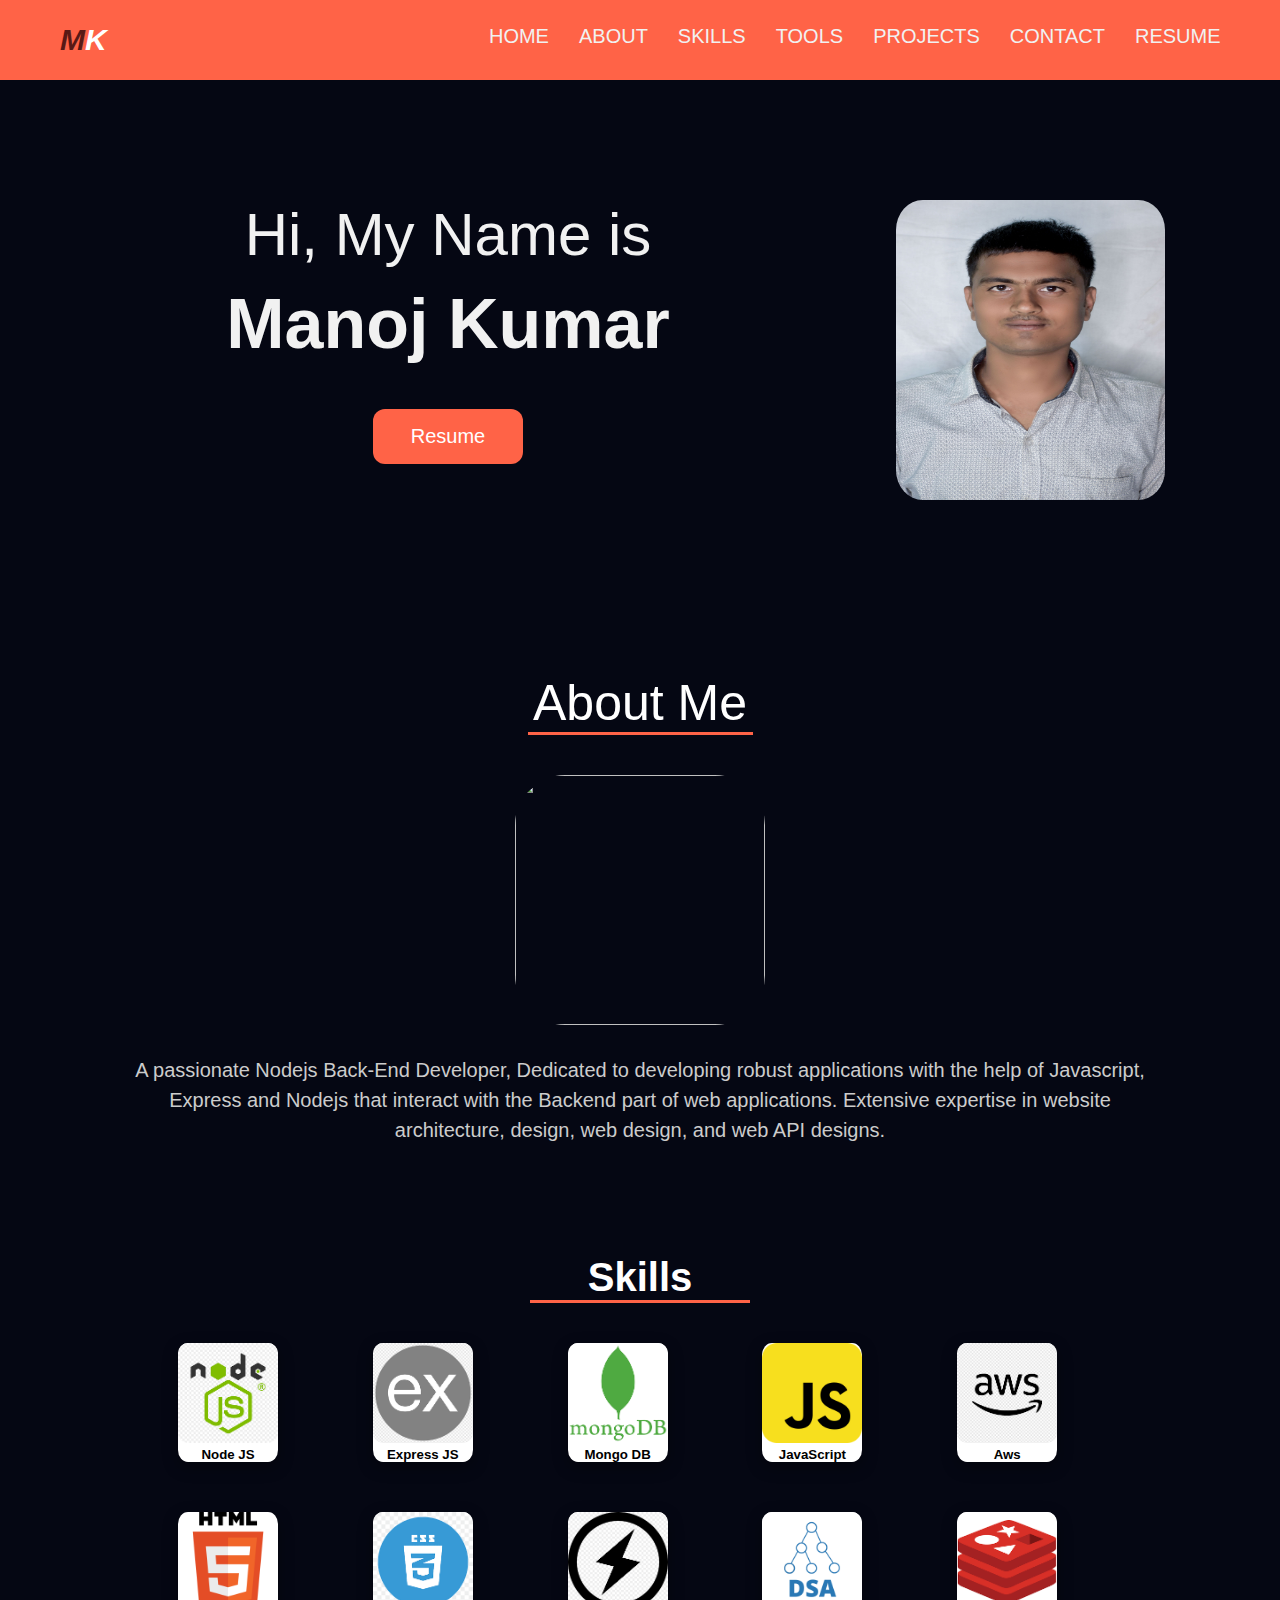
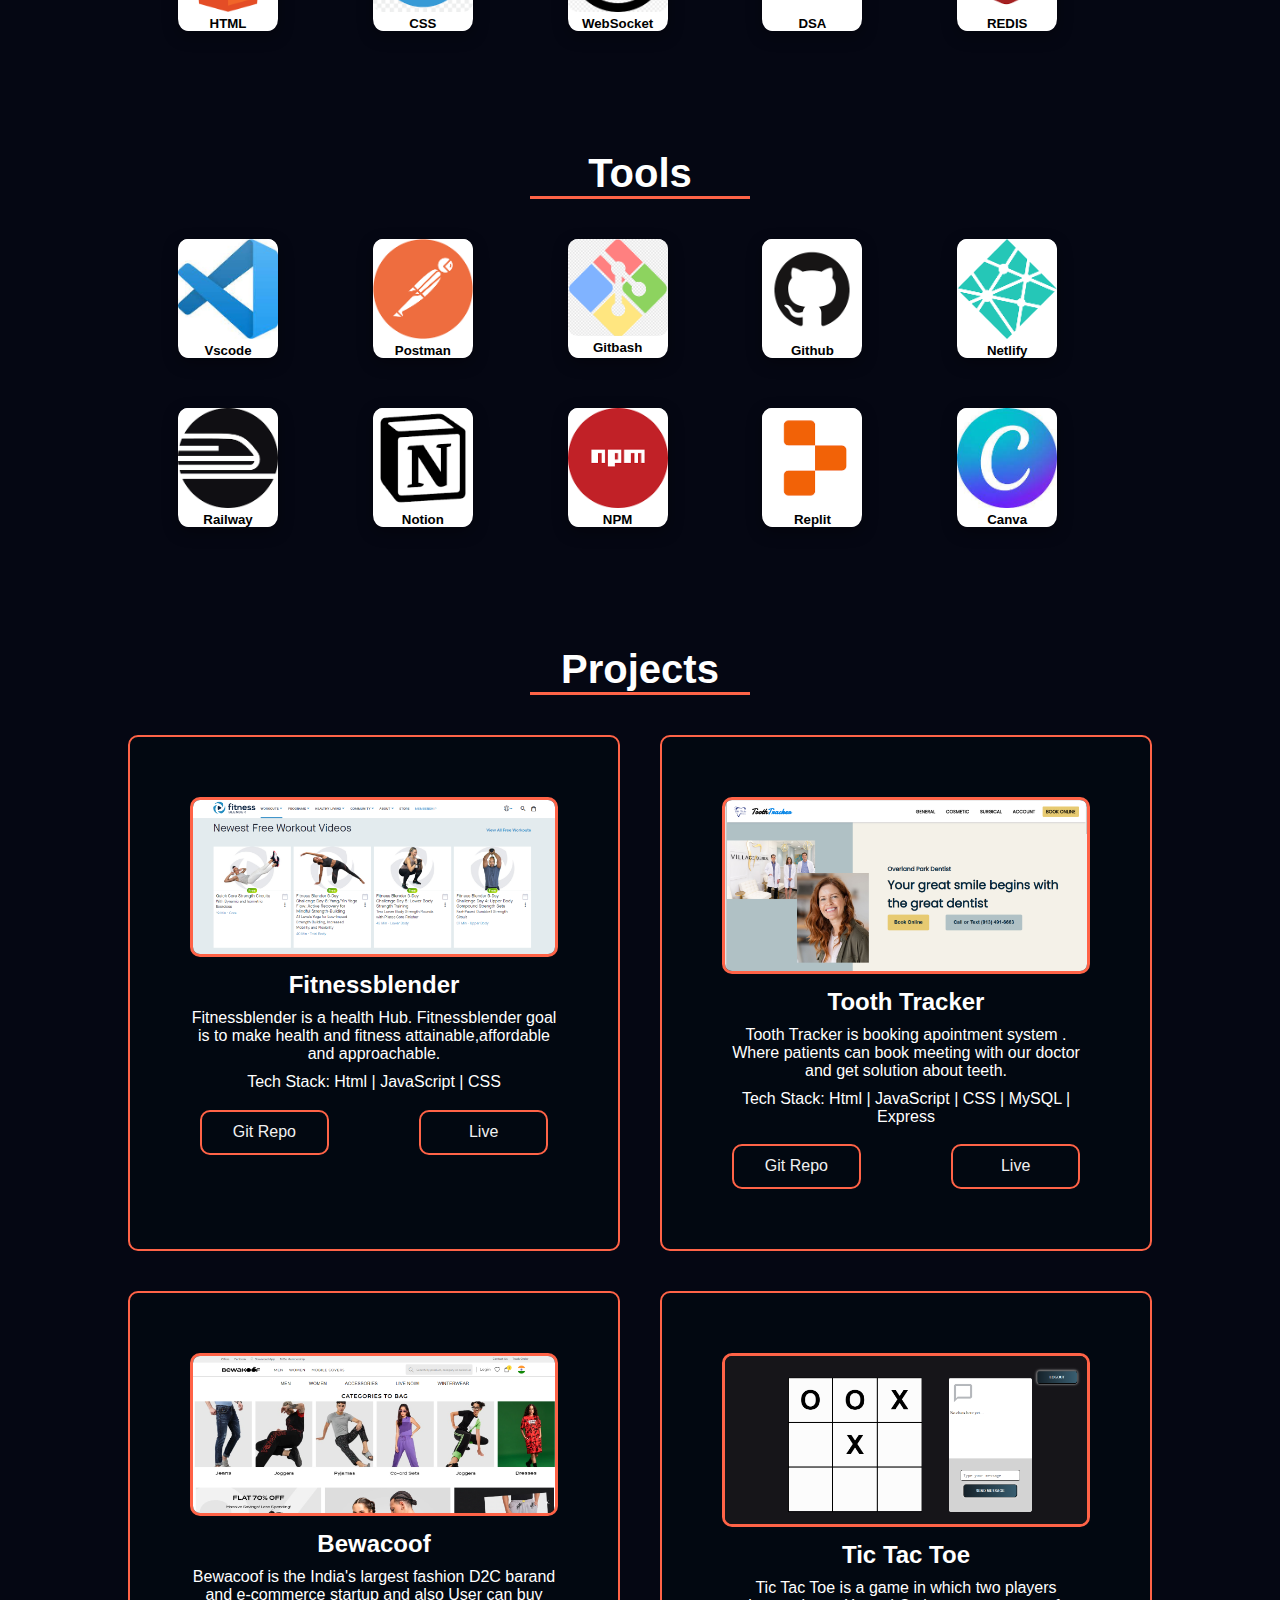
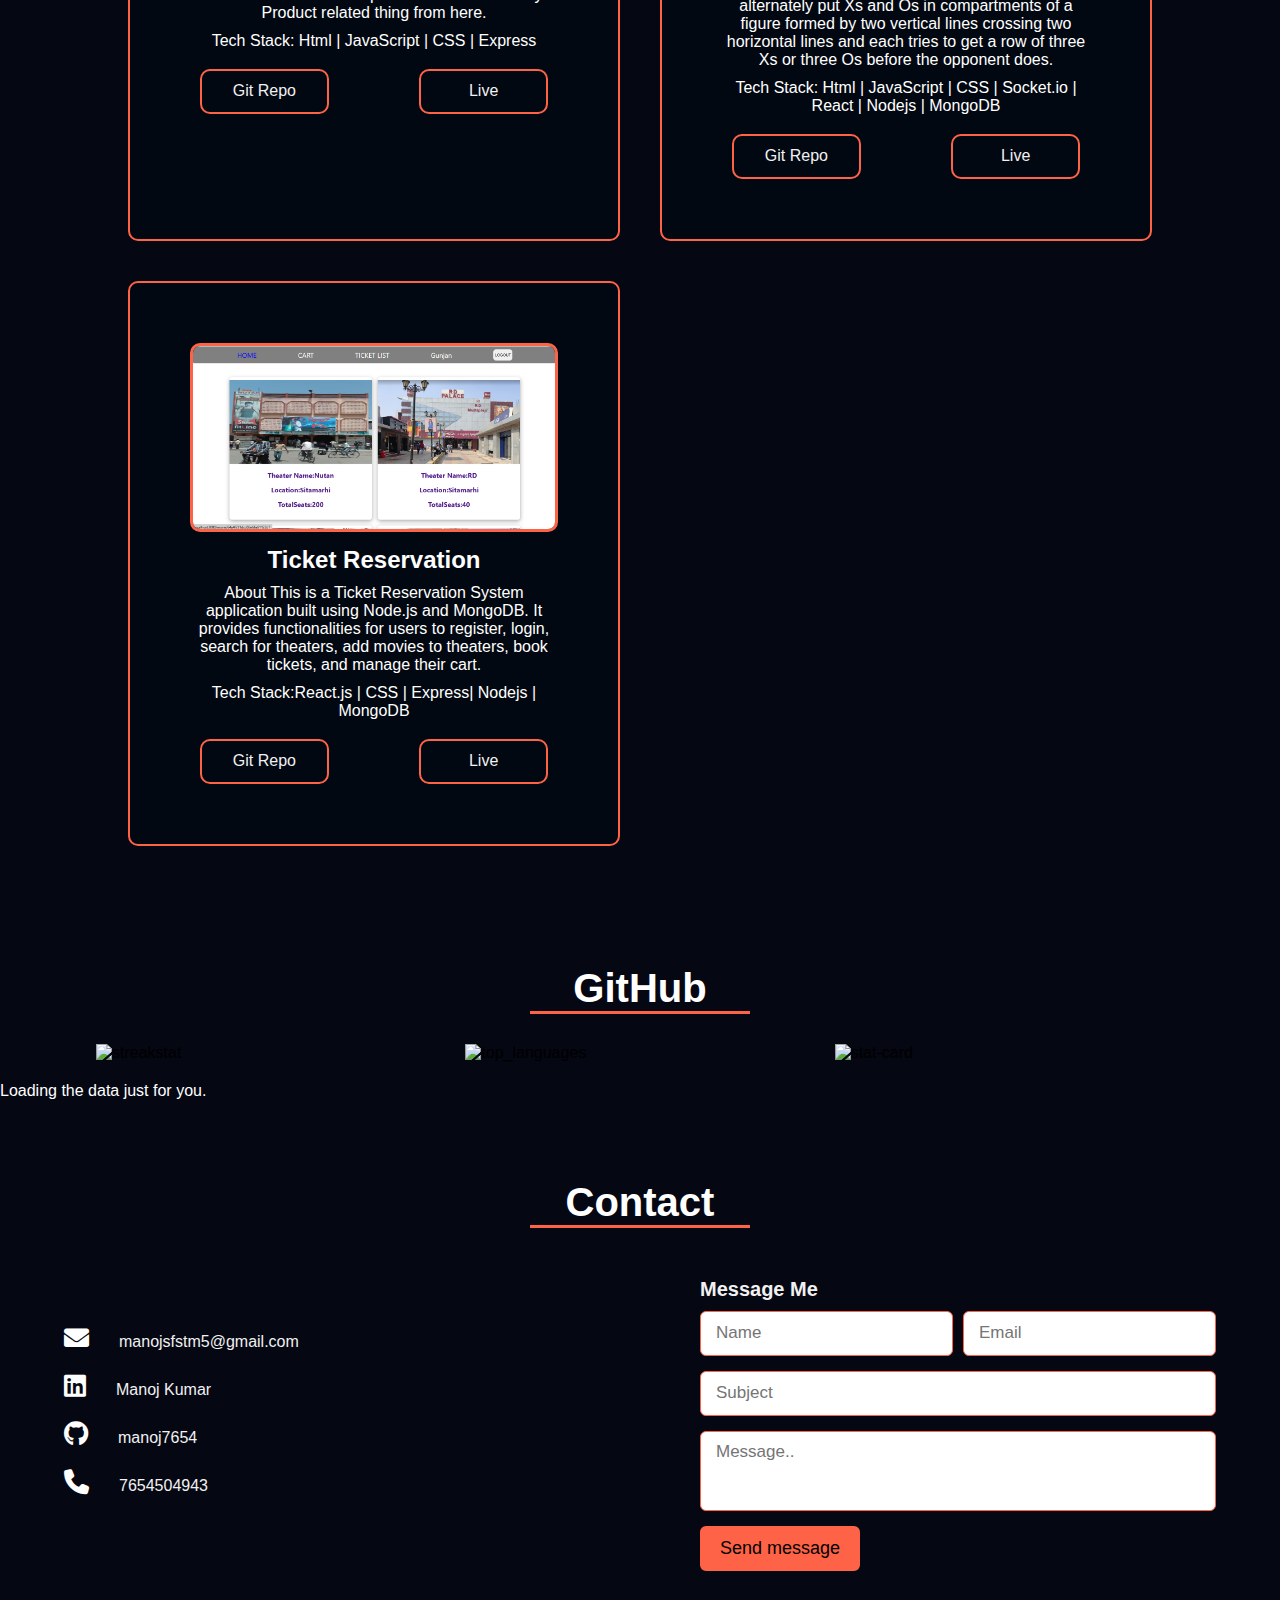
==== index.html @ 37857b11 "Ticket Reservation project added" ====
<!DOCTYPE html>
<html lang="en">

<head>
    <meta charset="UTF-8" />
    <meta http-equiv="X-UA-Compatible" content="IE=edge" />
    <meta name="viewport" content="width=device-width, initial-scale=1.0" />
    <title>Manoj Kumar:Portfolio</title>
<link rel="icon" href="https://cdn-icons-png.flaticon.com/512/686/686104.png">
    <link rel="stylesheet" href="https://cdnjs.cloudflare.com/ajax/libs/font-awesome/6.3.0/css/all.min.css">
    <!-- font-awesome -->
    <link rel="stylesheet" href="https://cdnjs.cloudflare.com/ajax/libs/font-awesome/5.15.3/css/all.min.css" />
    <!-- auto-type -->
    <script src="https://cdnjs.cloudflare.com/ajax/libs/typed.js/2.0.12/typed.min.js"></script>
    <!-- main css -->
    <link rel="stylesheet" href="./style.css" />
        <!-- reveal script -->
    <script src="https://unpkg.com/scrollreveal"></script>
</head>
<style>

</style>

<body>
    <!-- <button onclick="topFunction()" id="myBtn" title="Go to top"><i class="fas fa-arrow-up"></i></button> -->
    <!-- navbar-start -->
    <nav id="nav-menu">
            <!-- <div class="logo">MK</div> -->
            <div class="logo">
                <a href="#"><span id="m">M</span><span id="k">K</span></a>
            </div>
            <div class="hamburger">
                <div class="line"></div>
                <div class="line"></div>
                <div class="line"></div>
            </div>
            <div class="nav-list">
                <ul>
                    <li><a class="nav-link home" href="#home">HOME</a></li>
                    <li><a class="nav-link about" href="#about">ABOUT</a></li>
                    <li><a class="nav-link skills" href="#skills">SKILLS</a></li>
                    <li><a class="nav-link toolls" href="#toolls">TOOLS</a></li>

                    <li><a class="nav-link projects" href="#projects">PROJECTS</a></li>
                    <li><a class="nav-link contact" href="#contact">CONTACT</a></li>
                    <li id="resume-button-1">
                        <a  class="nav-link resume" id="resume-link-1" href="Manoj-Kumar-Resume.pdf"
                       target="_blank"  download="">RESUME 
                       </a
                       ></li>          
                </ul>
            </div>
           

    </nav>
    <!-------------------- HOME ---------------------->
    <section id="home">
      <div id="main">
        <div id="main-cont">
            <p>Hi, My Name is </p>
            <h1  id="user-detail-name">Manoj Kumar</h1>
            <div class="container">
            <p><span class="typing"></span></p>
            </div>
            <button id="resume-button-2"><a id="resume-link-2" href="Manoj-Kumar-Resume.pdf" target="_blank"
                download="">Resume</a></button>
        </div>
                   <div class="pro">
                    <img src="./images/profile.jpg" alt="">  
                   </div>
      </div>    
      
    </section>

    <!-------------------- ABOUT ---------------------->
    <section id="about" class="about section">
        <div class="hero">
            <article>
              <h1>About Me</h1>
              <img class="home-img" width=100% src="https://img.etimg.com/thumb/msid-84146083,width-1015,height-761,imgsize-638053,resizemode-8/prime/technology-and-startups/booting-up-developer-economy-how-tech-startups-are-helping-coders-build-and-test-software-faster.jpg" alt="">
              <content id="user-detail-intro">
                A passionate Nodejs Back-End Developer, Dedicated  to developing robust
                    applications with the help of Javascript, Express and Nodejs that interact  with the Backend part of
                    web applications. Extensive expertise in website architecture, design, web design, and web API
                    designs. 
              </content>
        </article>
       </div>
    </section>
    <!-------------------- SKILLS ---------------------->
    <section id="skills">
        <h1>Skills</h1>
        <span></span>
     <div class="skill-box">
        <div class="skills-card">
            <img class="skills-card-img" src="./images/nodejs.png" alt="nodejs.png" />
            <h5 class="skills-card-name">Node JS</h5>
        </div>
        <div class="skills-card">
            <img class="skills-card-img" src="./images/ee.png" alt="express.png" />
            <h5 class="skills-card-name">Express JS</h5>
        </div>
        <div class="skills-card">
            <img class="skills-card-img" src="./images/mongodb.png" alt="mongodb.png" />
            <h5 class="skills-card-name">Mongo DB</h5>
        </div>
        <div class="skills-card">
            <img class="skills-card-img" src="./images/javascript.png" alt="mongodb.png" />
            <h5 class="skills-card-name">JavaScript</h5>
        </div>
        
        <div class="skills-card">
            <img class="skills-card-img" src="./images/aws.png" alt="mongodb.png" />
            <h5 class="skills-card-name">Aws</h5>
        </div>
        
        <div class="skills-card">
            <img class="skills-card-img" src="./images/html2.png" alt="mongodb.png" />
            <h5 class="skills-card-name">HTML</h5>
        </div>
        <div class="skills-card">
            <img class="skills-card-img" src="./images/css2.png" alt="mongodb.png" />
            <h5 class="skills-card-name">CSS</h5>
        </div>
        <div class="skills-card">
            <img class="skills-card-img" src="./images/socket io2.png" alt="mongodb.png" />
            <h5 class="skills-card-name">WebSocket</h5>
        </div>
        <div class="skills-card">
            <img class="skills-card-img" src="./images2/dsa.png" alt="mongodb.png" />
            <h5 class="skills-card-name">DSA</h5>
        </div>
        <div class="skills-card">
            <img class="skills-card-img" src="./images/redis.png" alt="mongodb.png" />
            <h5 class="skills-card-name">REDIS</h5>
        </div>
    </div>
    </section>

    <!-- ----------------------TOOLS-------------------------- -->
    <section id="toolls">
        <h1>Tools</h1>
        <span></span>
     <div class="toolls-box">
        <div class="toolls-card">
            <img class="toolls-card-img" src="./images/vscode.jpg" alt="nodejs.png" />
            <h5 class="toolls-card-name">Vscode</h5>
        </div>
        <div class="toolls-card">
            <img class="toolls-card-img" src="./images/postman.png" alt="express.png" />
            <h5 class="toolls-card-name">Postman</h5>
        </div>
        <div class="toolls-card">
            <img class="toolls-card-img" src="./images/gibash.png" alt="mongodb.png" />
            <h5 class="toolls-card-name">Gitbash</h5>
        </div>
        <div class="toolls-card">
            <img class="toolls-card-img" src="./images/github.png" alt="mongodb.png" />
            <h5 class="toolls-card-name">Github</h5>
        </div>
        
        <div class="toolls-card">
            <img class="toolls-card-img" src="./images/netlify.png" alt="mongodb.png" />
            <h5 class="toolls-card-name">Netlify</h5>
        </div>
        
        <div class="toolls-card">
            <img class="toolls-card-img" src="./images/railway.png" alt="mongodb.png" />
            <h5 class="toolls-card-name">Railway</h5>
        </div>
        <div class="toolls-card">
            <img class="toolls-card-img" src="./images/notion.png" alt="mongodb.png" />
            <h5 class="toolls-card-name">Notion</h5>
        </div>
        <div class="toolls-card">
            <img class="toolls-card-img" src="./images/npm.png" alt="mongodb.png" />
            <h5 class="toolls-card-name">NPM</h5>
        </div>
        <div class="toolls-card">
            <img class="toolls-card-img" src="./images/replit.png" alt="mongodb.png" />
            <h5 class="toolls-card-name">Replit</h5>
        </div>
        <div class="toolls-card">
            <img class="toolls-card-img" src="./images/canva.jpg" alt="mongodb.png" />
            <h5 class="toolls-card-name">Canva</h5>
        </div>
    </div>
    </section>
    <!-------------------- PROJECTS ---------------------->
    <section id="projects">
        <h1>Projects</h1>
        <span></span>
     <div class="project">
        <!-- 1 -->
        <div class="project-card">
             <div class="small_div"><img src="./images/p1.png" alt=""></div>
            <h2 class="project-title">Fitnessblender</h2>
            <p class="project-description">Fitnessblender is a health Hub. Fitnessblender goal is to make health and
                fitness attainable,affordable and approachable.</p>
            <p class="project-tech-stack">Tech Stack: Html | JavaScript | CSS</p>
         <div class="repo-links">
            <div class="project-github-link"><a href="https://github.com/manoj7654/calculating-use-926" target="_blank">Git Repo</a></div>
            <div class="project-deployed-link"><a href="https://bucolic-trifle-671509.netlify.app/" target="_blank">Live</a></div>
        </div> 
       </div>         
        <!-- 2 -->
        <div class="project-card">
             <div class="small_div"><img src="./images/Tooth Tracker.png" alt=""></div>
            <h2 class="project-title">Tooth Tracker</h2>
            <p class="project-description">Tooth Tracker is booking apointment system . Where patients can book meeting with our doctor and get solution about teeth. </p>
            <p class="project-tech-stack">Tech Stack: Html | JavaScript | CSS |  MySQL | Express</p>
         <div class="repo-links">
            <div class="project-github-link"><a  href="https://github.com/Yunuslala/uninterested-weather-2204" target="_blank">Git Repo</a></div>
            <div class="project-deployed-link"><a  href="https://uninterested-weather-2204-frontend.vercel.app/" target="_blank">Live</a></div>
         </div>
       </div>
        <!-- 3 -->
        <div class="project-card">
             <div class="small_div"><img src="./images/p3.png" alt=""></div>
            <h2 class="project-title">Bewacoof</h2>
            <p class="project-description">Bewacoof is the India's largest fashion D2C barand and e-commerce startup
                and also User can buy Product related  thing from here.</p>
            <p class="project-tech-stack">Tech Stack: Html | JavaScript | CSS | Express</p>
            <div class="repo-links">
                <div class="project-github-link"><a  href="https://github.com/manoj7654/fascinated-governor-8349" target="_blank">Git Repo</a></div>
                <div class="project-deployed-link"><a  href="https://resonant-kitsune-a491f0.netlify.app//" target="_blank">Live</a></div>
            </div>
        </div>
           
        <!-- 4 -->
        <div class="project-card">
             <div class="small_div"><img src="./images/tictoe.png" alt=""></div>
            <h2 class="project-title">Tic Tac Toe</h2>
            <p class="project-description">Tic Tac Toe is a game in which two players alternately put Xs and Os in compartments of a figure formed by two vertical lines crossing two horizontal lines and each tries to get a row of three Xs or three Os before the opponent does. </p>
            <p class="project-tech-stack">Tech Stack: Html | JavaScript | CSS | Socket.io | React | Nodejs | MongoDB</p>
          <div class="repo-links">
              <div class="project-github-link"><a href="https://github.com/manoj7654/Tic-Tac-Toe---clone" target="_blank">Git Repo</a></div>
              <div class="project-deployed-link"><a href="https://genuine-granita-f5d735.netlify.app/" target="_blank">Live</a></div>
           </div>
        </div>
        <div class="project-card">
            <div class="small_div"><img src="./images/Screenshot (544).png" alt=""></div>
           <h2 class="project-title">Ticket Reservation</h2>
           <p class="project-description">About
            This is a Ticket Reservation System application built using Node.js and MongoDB. It provides functionalities for users to register, login, search for theaters, add movies to theaters, book tickets, and manage their cart. </p>
           <p class="project-tech-stack">Tech Stack:React.js | CSS | Express| Nodejs | MongoDB</p>
         <div class="repo-links">
             <div class="project-github-link"><a href="https://github.com/manoj7654/Ticket_Reservation_System" target="_blank">Git Repo</a></div>
             <div class="project-deployed-link"><a href="https://ticket-tan.vercel.app/" target="_blank">Live</a></div>
          </div>
       </div>
      </div>
    </section>
   
    <!-- <------------------ GitHUB -------------------- -->
    <section class="react-activity-calendar">
        <h1>GitHub</h1>
        <span></span>
        <div class="git-box">
            <div>
                <img id="github-streak-stats"
                src="https://github-readme-streak-stats.herokuapp.com?user=manoj7654&theme=radical&hide_border=true&border_radius=6.5&date_format=M%20j%5B%2C%20Y%5D"
                alt="streakstat" />
            </div>
            <div>
                <img id="github-top-langs"
                src="https://github-readme-stats.vercel.app/api/top-langs/?username=manoj7654&theme=outrun"
                alt="top_languages" />
            </div>
            <div>
                <img id="github-stats-card"
                src="https://github-readme-stats.vercel.app/api?username=manoj7654&count_private=true" alt="stat-card" />
            </div>
        </div>
    </section>
    <section id="gitcal">
        <script src="https://unpkg.com/github-calendar@latest/dist/github-calendar.min.js"></script>
    
        <!-- Optionally, include the theme (if you don't want to struggle to write the CSS) -->
        <link rel="stylesheet" href="https://unpkg.com/github-calendar@latest/dist/github-calendar-responsive.css" />
    
        <!-- Prepare a container for your calendar. -->
        <div class="calendar">
            <!-- Loading stuff -->
            Loading the data just for you.
        </div>
    
        <script>
            GitHubCalendar(".calendar", "manoj7654");
            // or enable responsive functionality
            GitHubCalendar(".calendar", "manoj7654", { responsive: true });
        </script>
    </section>   

     <!-------------------- CONTACTS ---------------------->

     <section class="contact" id="contact">
            <h2 class="title">Contact</h2>
            <span></span>
            <div class="contact-content">
                <div class="column left">
                    <div class="icons">
                        <div class="row">
                            <a id="contact-email" href=" mailto:manojsfstm5@gmail.com">   <i class="fas fa-envelope"></i> </a>
                            <div class="info">
                                <div class="sub-title">  <a id="contact-email" href=" mailto:manojsfstm5@gmail.com"> manojsfstm5@gmail.com </a> </div>
                            </div>
                        </div>
                        <div class="row">
                             <a id="contact-linkedin" href="https://www.linkedin.com/in/manoj-kumar-527974244/" target="_blank"> <i class="fab fa-linkedin"></i> </a>
                            <div class="info">
                        
                                <div class="sub-title">  <a id="contact-linkedin" href="https://www.linkedin.com/in/manoj-kumar-527974244/" target="_blank">Manoj Kumar</a> </div>
                            </div>
                        </div>
                        <div class="row">
                             <a id="contact-github" href="https://github.com/manoj7654" target="_blank"> <i class="fab fa-github"></i> </a>
                            <div class="info">
                    
                                <div class="sub-title"> <a id="contact-github" href="https://github.com/manoj7654" target="_blank" >manoj7654</a> </div>
                            </div>
                        </div>

                        <div class="row">
                            <a id="contact-phone"> <i class="fa-sharp fa-solid fa-phone"></i> </a>
                           <div class="info">
                               <div class="head">7654504943</div>
                           </div>
                       </div>

                    </div>
                </div>
                <div class="column right">
                    <div class="text">Message Me</div>
                    <form action="https://getform.io/f/69c390ab-ca41-4f39-89a0-29b8f916b788" method="POST" encType="multipart/form-data">
                        <div class="fields">
                            <div class="field name">
                                <input type="text" placeholder="Name" name="name" required>
                            </div>
                            <div class="field email">
                                <input type="email" placeholder="Email" name="email" required>
                            </div>
                        </div>
                        <div class="field">
                            <input type="text" placeholder="Subject" name="subject" required>
                        </div>
                        <div class="field textarea">
                            <textarea cols="30" rows="10" placeholder="Message.." name="message" required></textarea>
                        </div>
                        <div class="button-area">
                            <button type="submit">Send message</button>
                        </div>
                    </form>
                </div>
            </div>
    </section>

</body>
<script src="./index.js"></script>

</html>
---- style.css ----
*{
  margin:0;
  padding:0;
  text-decoration: none;
  list-style: none;
  font-family: 'monteserrat',sans-serif;
  box-sizing: border-box;
}
body{
  background-color: rgb(5, 7, 19);
}
        /* navbar start */
#nav-menu {
  width:100%;
  height:80px;
  background:tomato;
  display: flex;
  align-items: center;
  justify-content: space-between;
  padding: 0 100px;
  position:fixed;
  top:0;
  left:0;
  right:0;
  z-index:1;
}

.logo{
  font-size: 30px;
  font-weight: bold;
  color:white;
  font-style:italic;
  /* background: #010d1d; */
  padding:10px;
  cursor: pointer;

}

.hamburger{
  display:none
}

.nav-list ul{
display: flex;
}

.nav-list ul li a {
  display: block;
  color: #f1f1f1;
  font-size: 20px;
  padding: 10px 10px;
  border-radius: 50px;
  transition: 0.2s;
  margin:0 5px
}
.nav-list ul li a:hover{
  color:black;
}

#resume-button-1{

  height:50px;
  width:110px;
  border-radius: 12px;
  /* border: 2px solid aqua */
}
#resume-button-1{
  display: flex;
  flex-direction: row;
}
/* #resume-button-1:hover{
 background-color: tomato;
} */
/* #resume-button-1:hover a{
  color:turquois
} */

#m{
  color:rgb(88, 25, 22)
}
#k{
  color:white;
}

                     /* home section styling */


#main{
  display: flex;
  justify-content: space-between;
  background-image:url("https://encrypted-tbn0.gstatic.com/images?q=tbn:ANd9GcSL_ZcO11FTkmnn_RktuSnMu1xLlPBUVgHj9A&usqp=CAU");
  background-size: cover;
}
.pro{
  width: 30%;
  /* border: 1px solid red; */
}
.pro img {
  width: 70%;
  margin-top: 200px;
 
  border-radius: 10%;
  height: 300px;

}

#main-cont{

  margin-top: 80px;
  width: 70%;
  padding:120px;
  text-align: center;
  display: flex;
  align-items: center;
  justify-content: center;
  flex-direction: column;
  color:#f1f1f1;
  /* background-size: 100%; */
  /* margin-left: -300px; */
  /* border: 1px solid red; */
  
}
#main-cont p{
  font-size: 60px;
  margin-bottom: 15px;
}
#main-cont h1{
  font-size: 70px;
}
#main-cont span{
  font-size: 40px;
}
#resume-button-2{
  background-color:tomato;
  height:55px;
  width:150px;
  border-radius: 12px;
  margin-top: 30px;
  border: none;
}
#resume-button-2 a{
  font-size: 20px;
  color: white;
 
}
#resume-button-2:hover{
 background-color: transparent;
 border: 2px solid tomato;  
}
#resume-button-2:hover a{
  color:white
}
.typing{
  color:tomato;
}
                            

                      /*----about section--- */

.hero{
  text-align: center;
  width:80%;
  margin:auto;
  padding: 30px 0px;

}
.hero img{
 display: block;
 margin: auto;
 height:250px;
 width:250px;
 border-radius: 20%;
 margin-top: 40px;
 margin-bottom: 30px;
 /* border:3px solid turquoise; */
}
article h1{
  font-size: 50px;
  padding-top: 60px;
  font-weight: 500;
  color:white;
}
article h1::after{
  content:"";
  height:3px;
  width:225px;
 background-color: tomato;
 display: block;
 margin: auto;
}
content{
  font-size: 17px;
  color:#ccc;
  line-height: 1.5;
  font-size: 20px;
  font-weight: 20px;
}


         /* skills section */
#skills h1,#projects h1,
#contact h2,.react-activity-calendar h1{
  text-align: center;
  padding-top: 80px;
  color:white;
  font-size: 40px;
  font-weight: 20px;
} 
#skills>span,#projects>span,
#contact span,.react-activity-calendar>span {
  display:block ;
  height:3px;
  width:220px;
  background-color:tomato;
  margin: auto;

}

.skill-box{
  width:80%;
  margin:auto;
  display: grid;
  grid-template-columns: repeat(5,1fr);
  gap: 50px;
  text-align: center;
  color:#f1f1f1;
  padding: 40px 50px;
}   
.skill-box>div{
width:100px;
border-radius: 10%;
box-shadow: rgba(0, 0, 0, 0.35) 0px 5px 15px;
background-color: white;
/* border: 3px solid turquoise; */
}
.skills-card-name{
 color:black;
}
/* .skill-box>div:hover{
  transform: scale(1.1);
  background: turquoise;
} */
.skill-box img{
 width:100%;
 border-radius: 10%;
} 

#toolls h1{
  text-align: center;
  padding-top: 80px;
  color:white;
  font-size: 40px;
  font-weight: 20px;
}

#toolls span{
  display:block ;
  height:3px;
  width:220px;
  background-color:tomato;
  margin: auto;
}

.toolls-box{
  width:80%;
  margin:auto;
  display: grid;
  grid-template-columns: repeat(5,1fr);
  gap: 50px;
  text-align: center;
  color:#f1f1f1;
  padding: 40px 50px;
}   
.toolls-box>div{
width:100px;
border-radius: 10%;
box-shadow: rgba(0, 0, 0, 0.35) 0px 5px 15px;
background-color: white;
/* border: 3px solid turquoise; */
}
.toolls-card-name{
 color:black;
}
/* .skill-box>div:hover{
  transform: scale(1.1);
  background: turquoise;
} */
.toolls-box img{
 width:100%;
 border-radius: 10%;
} 

               /* project section */

.project{
  width: 80%;
  display: grid;
  grid-template-columns: repeat(2,1fr);
  gap:40px;
  margin: auto;
  padding-top:40px;
  padding-bottom: 40px;
  transition:transform .5s ease-in-out; 
}

.project-card:hover{
  transform: scale(1.02);
  background: tomato;
  color: black;

}
.project-card:hover .project-github-link,
.project-card:hover .project-deployed-link,
.project-card:hover .project-card h2{
border:3px solid #f1f1f1;
background-color: #010d1d !important;
color:black;
}
.project-card:hover .small_div>img{
  border: 3px solid #fff;
}

.project-card h2{
  text-align: center;
  margin:10px 10px
}
.project-card{
  box-shadow: rgba(0, 0, 0, 0.24) ;
  background-color:#020811;;
  color: #fff;
  border-radius: 10px;
  padding:60px 60px;
  border: 2px solid tomato;
  
}


.project-card img{
  width: 100%;
  border-radius: 10px;
  border:3px solid tomato
}
.project .project-card p{
  text-align: center;
  font-family:'Segoe UI', Tahoma, Geneva, Verdana, sans-serif;

}

.project-tech-stack{
  margin-top: 10px;
}
.repo-links {
  display: flex;
  justify-content: space-between;
  width: 100%;
  height: 45px;
  margin-top: 5%;
  margin-left: 10px;
}

.project-github-link {
  display: flex;
  width: 35%;
  border: 2px solid tomato;
  justify-content: center;
  align-items: center;
  border-radius: 10px;
  
}
.project-github-link a{
  text-decoration: none;
  color: #f1f1f1;
}
.project-deployed-link {
  display: flex;
  width: 35%;
  border: 2px solid tomato;
  justify-content: center;
  align-items: center;
  margin-right: 20px;
  border-radius: 10px;
}
.project-deployed-link a{
  text-decoration: none;
  color: #f1f1f1;
}


                   /* github section */

.git-box{
  width:85%;
  display: grid;
  grid-template-columns: repeat(3,1fr);
  margin: auto;
  gap:20px;
  margin-top: 30px;
  margin-bottom: 20px;
}
.git-box img{
  width:100%;
}
.calendar{
  width:90%;
 color:white
}

                       /* contact section styling */


.contact-content {
  width:90%;
  display: flex;
  margin:auto;
  justify-content: space-between;
  padding-top:50px;
  padding-bottom: 50px;
  color: #f1f1f1;
}
.text {
  font-size: 20px;
  font-weight: 600;
  margin-bottom: 10px;
}
.sub-title{
   font-weight:500
}
.icons{
  margin-top: 40px;
}
.row {
  display: flex;
  line-height: 3;
}
.info {
  margin-left: 30px;
}
.row i {
  font-size: 25px;
  color: white;
}

.info a {
  color: #f1f1f1
}

.fields {
  display: flex;
}
.field {
  height: 45px;
  width: 100%;
  margin-bottom: 15px;
}
.textarea {
  height: 80px;
  width: 100%;
}
.name {
  margin-right: 10px;
}
.field input,
.textarea textarea {
  height: 100%;
  width: 100%;
  border: 1px solid tomato;
  border-radius: 6px;
  outline: none;
  padding: 0 15px;
  font-size: 17px;
}
.textarea textarea {
  padding-top: 10px;
  resize: none;
}

.button-area button {
  width: 160px !important;
  height: 45px;
  font-size: 18px;
  font-weight: 500;
  border-radius: 6px;
  cursor: pointer;
  background: tomato;
  border: 2px solid tomato;
  transition: all 0.3s ease;
}
.right form .button-area button:hover {
  color: white;
  background: none;
}



                    /* footer section styling */
footer{
  background: tomato;
  padding: 15px 23px;
  color: white ;
  text-align: center;
}


                                /*------------ responsiveness---------------- */

@media all and (max-width: 1320px) {

  #nav-menu{
      padding: 0 50px;
       /* width:100%  */
  }
 
}
@media all and (max-width: 1100px) {
  #nav-menu{
     padding: 0 30px;
     /* width:100% */
  }
   
 }

@media all and (max-width: 900px) {
    
  .hamburger{
  display: block;
  cursor: pointer;
  }
  .hamburger .line{
  width:30px;
  height:3px;
  background: #fefefe;
  margin: 6px 0px;

  }
  .nav-list{
  height: 0px;
  position: absolute;
  top: 80px;
  left:0px;
  right:0px;
  width:100vw;
  background: tomato;
  transition: 0.2s;
  overflow: hidden;
  }
  .nav-list.active{
      height: 450px;
  }
  .nav-list ul{
      display: block;
      width: fit-content;
      margin:80px auto 0 auto;
      text-align: center;
      transition: 0.5s;
      opacity: 0;
  }
  .nav-list.active ul{
      opacity:1
  } 
  .nav-list ul li a {
      line-height: 30px;
      color: #f1f1f1;
  }
  .nav-list ul li:nth-child(6):hover{
      background-color:  transparent!important;
      border:2px solid tomato;
      border-radius: 10px;
    
  }
  .nav-list ul li:nth-child(6):hover #resume-button-1{
      background-color:  transparent !important;
      border:none;
  }
  #main{
    /* display: grid;
    grid-template-columns: repeat(1,1fr); */
    display:flex;
    flex-direction: column;
    align-items: center;
  }
  .pro{
    width: 50%;
    /* border: 1px solid red; */
    height: auto;
    text-align: center;
    /* margin-left: 90px; */
  }
  .pro img{
    width: 100%;
    margin-top: 0px;
  }
 #main-cont{
  width: 100%;
 }
   
  .skill-box{
      display: grid;
      /* width:70%; */
      grid-template-columns: repeat(3,1fr);

  } 
  .toolls-box{
    display: grid;
    /* width:70%; */
    grid-template-columns: repeat(3,1fr);

} 

  .project{
      display: grid;
      grid-template-columns: repeat(1,1fr);
  }
  .project-card{
      width:90%;
      margin-left: 30px;
  }
  .contact-content,.fields,.git-box{
      display :flex;
      flex-direction: column;
      height:auto;   
  } 
  .contact-content,.icons{
      padding:0px;
      margin:20px
  }
  #main-cont p{
      font-size: 30px;
      margin-bottom: 15px;
  }
  #main-cont h1{
      font-size: 40px;
      margin-bottom: 15px;
  }
  #main-cont span{
      font-size: 30px;
  }
  .project-github-link a{
      font-size: 12px;
   }
   .project-deployed-link a{
       font-size: 12px;
   }
}
@media all and (max-width: 600px) {
  .skill-box{
      display: grid;
      /* width:70%; */
      grid-template-columns: repeat(2,1fr);
      /* margin-left: -5px; */
  } 
  .toolls-box{
    display: grid;
    grid-template-columns: repeat(2,1fr);
  }
  .project-card{
      width:85%;
      margin-left: 20px;
  }
 
}
@media all and (max-width: 400px) {
  .skill-box{
     margin-left: 10px;
  } 
  .toolls-box{
    margin-left: 10px;
    /* border: 1px solid red; */
  }
 
  .project-card{
      width:85%;
      margin-left: 10px;
  }
  .project-github-link a{
     font-size: 10px;
  }
  .project-deployed-link a{
      font-size: 10px;
  }
}
@media all and (max-width: 350px) {
  .skill-box{
      margin-left: -25px;
   } 
   .project-card{
      margin-left: 10px;
  }
}
@media all and (max-width: 280px) {
  .skill-box{
    margin-left: 20px;
    /* border: 1px solid red; */
 } 
  .toolls-box{
  
    margin-left: -35px;
    /* border: 1px solid red; */
  }
  .project-card{
    margin-left: -15px;
}

}

@media all and (max-width: 300px) {
  .hero img{
     width:100%
  }
  .skill-box{
     margin-left: -25px;
  } 
  .skill-box>div{
      width:90px
  }
  .project-card{
      width:85%;
      /* margin-left: -5px; */
  }
  .project-github-link a{
     font-size: 10px;
  }
  .project-deployed-link a{
      font-size: 10px;
  }
  .info{
      margin-left: 20px;
  }
}

      /* scroll up-button */

#myBtn {
  display: none;
  position: fixed;
  bottom: 20px;
  right: 30px;
  z-index: 99;
  font-size: 18px;
  border: none;
  outline: none;
  background-color: #020811;
  color: tomato;
  cursor: pointer;
  padding: 12px;
  border-radius: 7px;
}

#myBtn:hover {
  background-color: tomato ;
  color:#010d1d
}
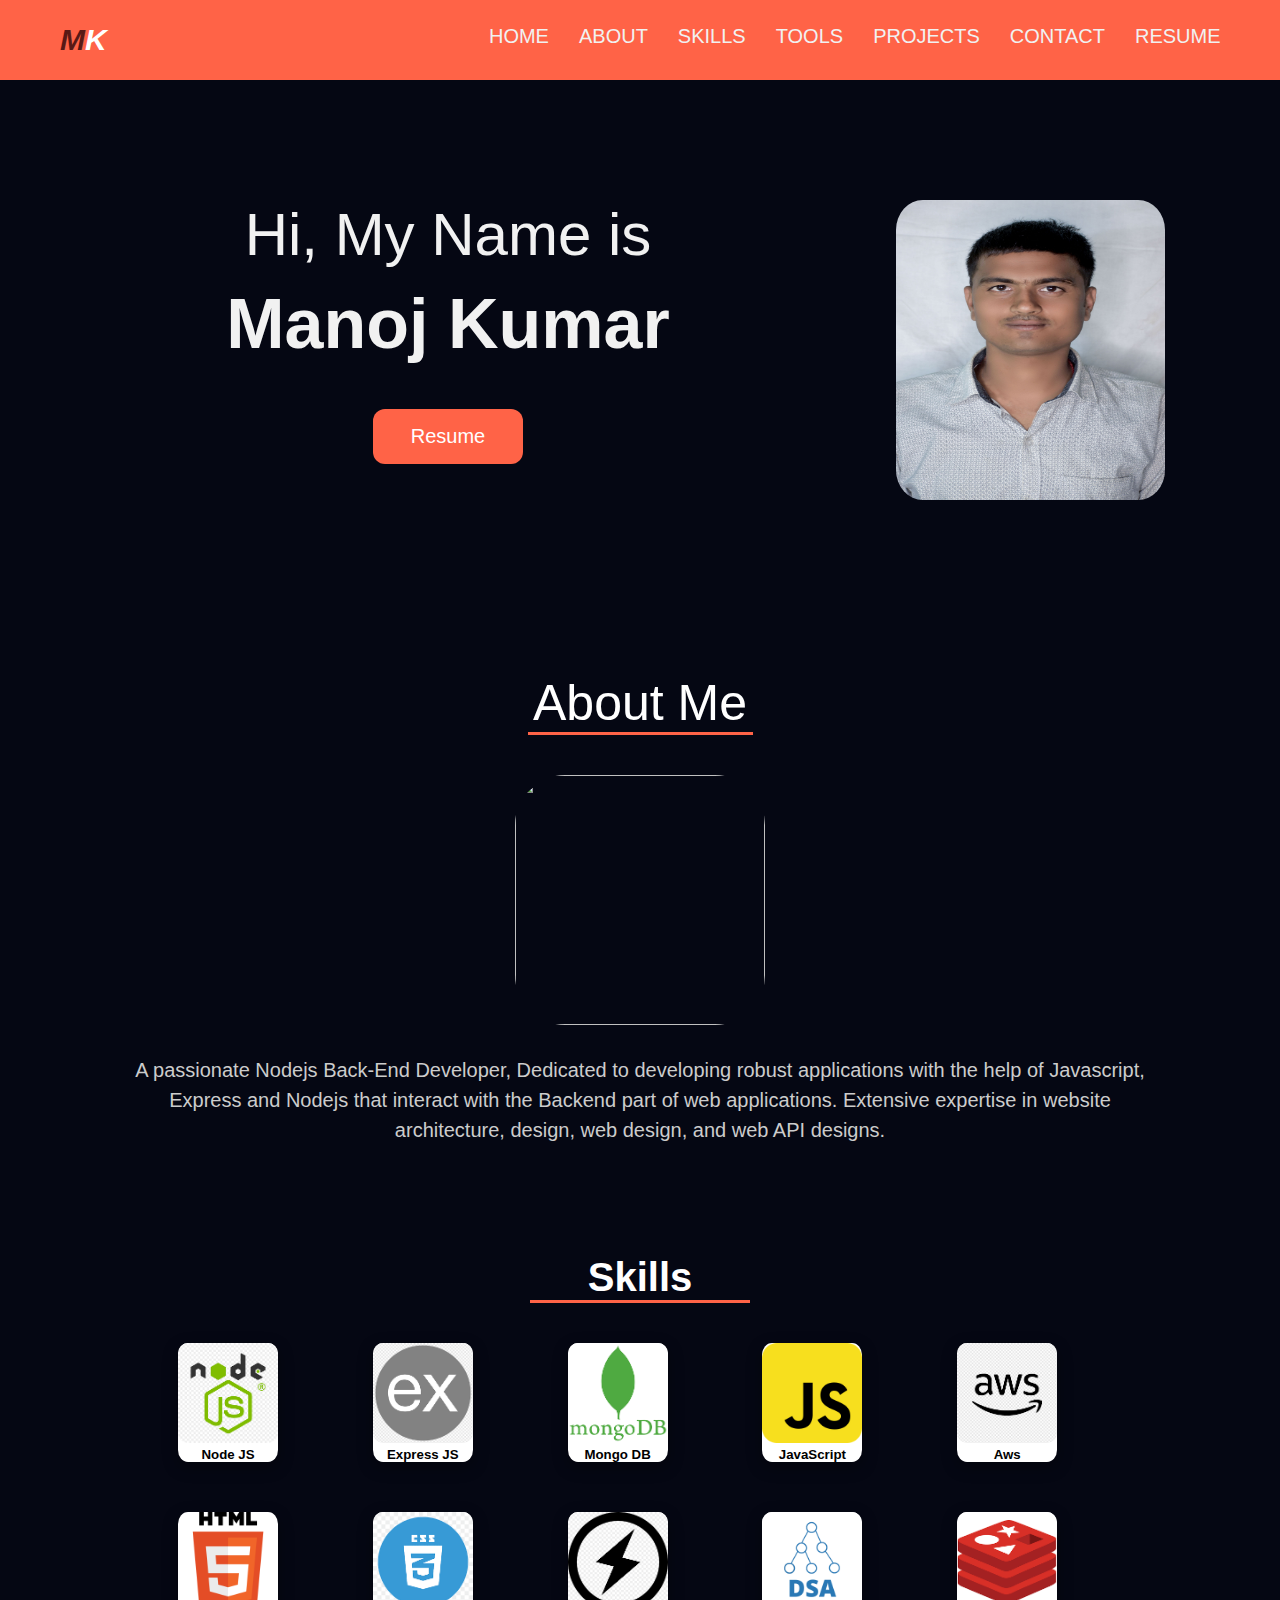
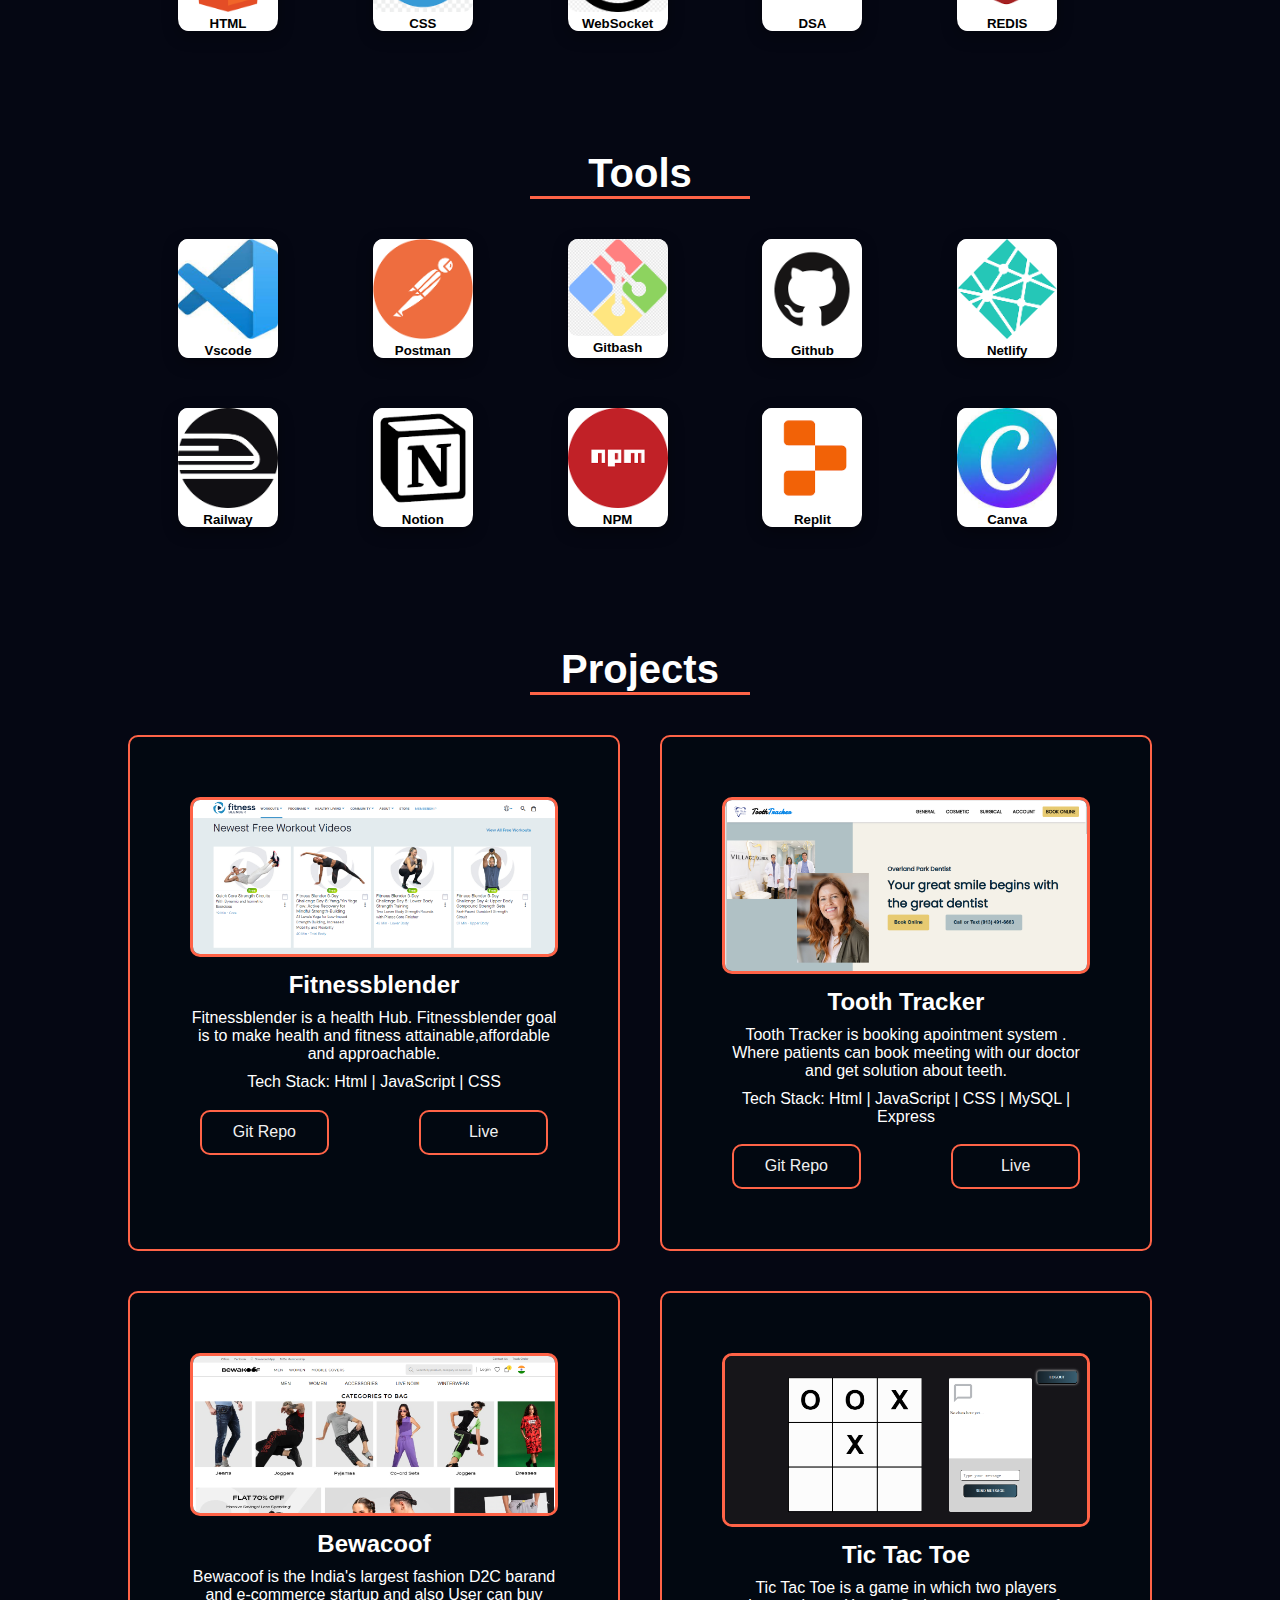
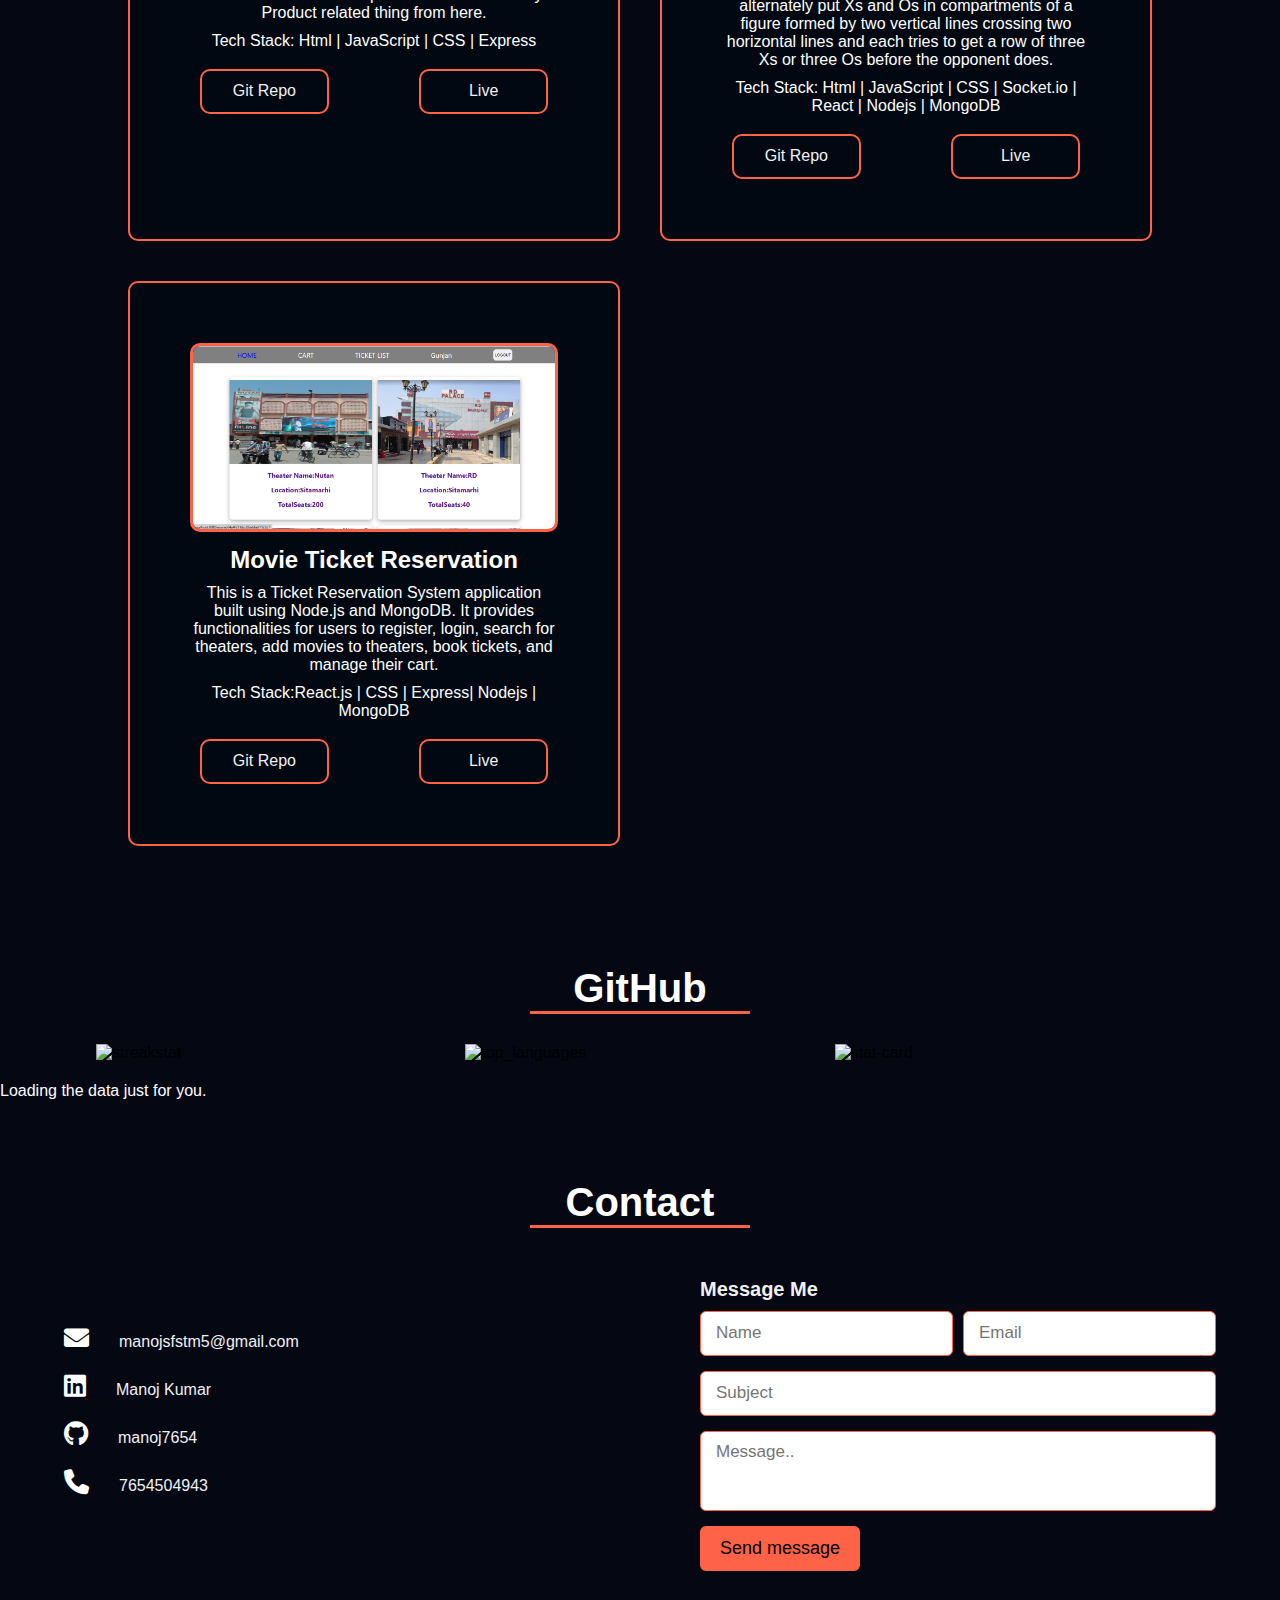
==== commit 2b78bc1a: "Update index.html" ====
--- a/index.html
+++ b/index.html
@@ -240,9 +240,8 @@
         </div>
         <div class="project-card">
             <div class="small_div"><img src="./images/Screenshot (544).png" alt=""></div>
-           <h2 class="project-title">Ticket Reservation</h2>
-           <p class="project-description">About
-            This is a Ticket Reservation System application built using Node.js and MongoDB. It provides functionalities for users to register, login, search for theaters, add movies to theaters, book tickets, and manage their cart. </p>
+           <h2 class="project-title">Movie Ticket Reservation</h2>
+           <p class="project-description">This is a Ticket Reservation System application built using Node.js and MongoDB. It provides functionalities for users to register, login, search for theaters, add movies to theaters, book tickets, and manage their cart. </p>
            <p class="project-tech-stack">Tech Stack:React.js | CSS | Express| Nodejs | MongoDB</p>
          <div class="repo-links">
              <div class="project-github-link"><a href="https://github.com/manoj7654/Ticket_Reservation_System" target="_blank">Git Repo</a></div>
@@ -358,4 +357,4 @@
 </body>
 <script src="./index.js"></script>
 
-</html>+</html>
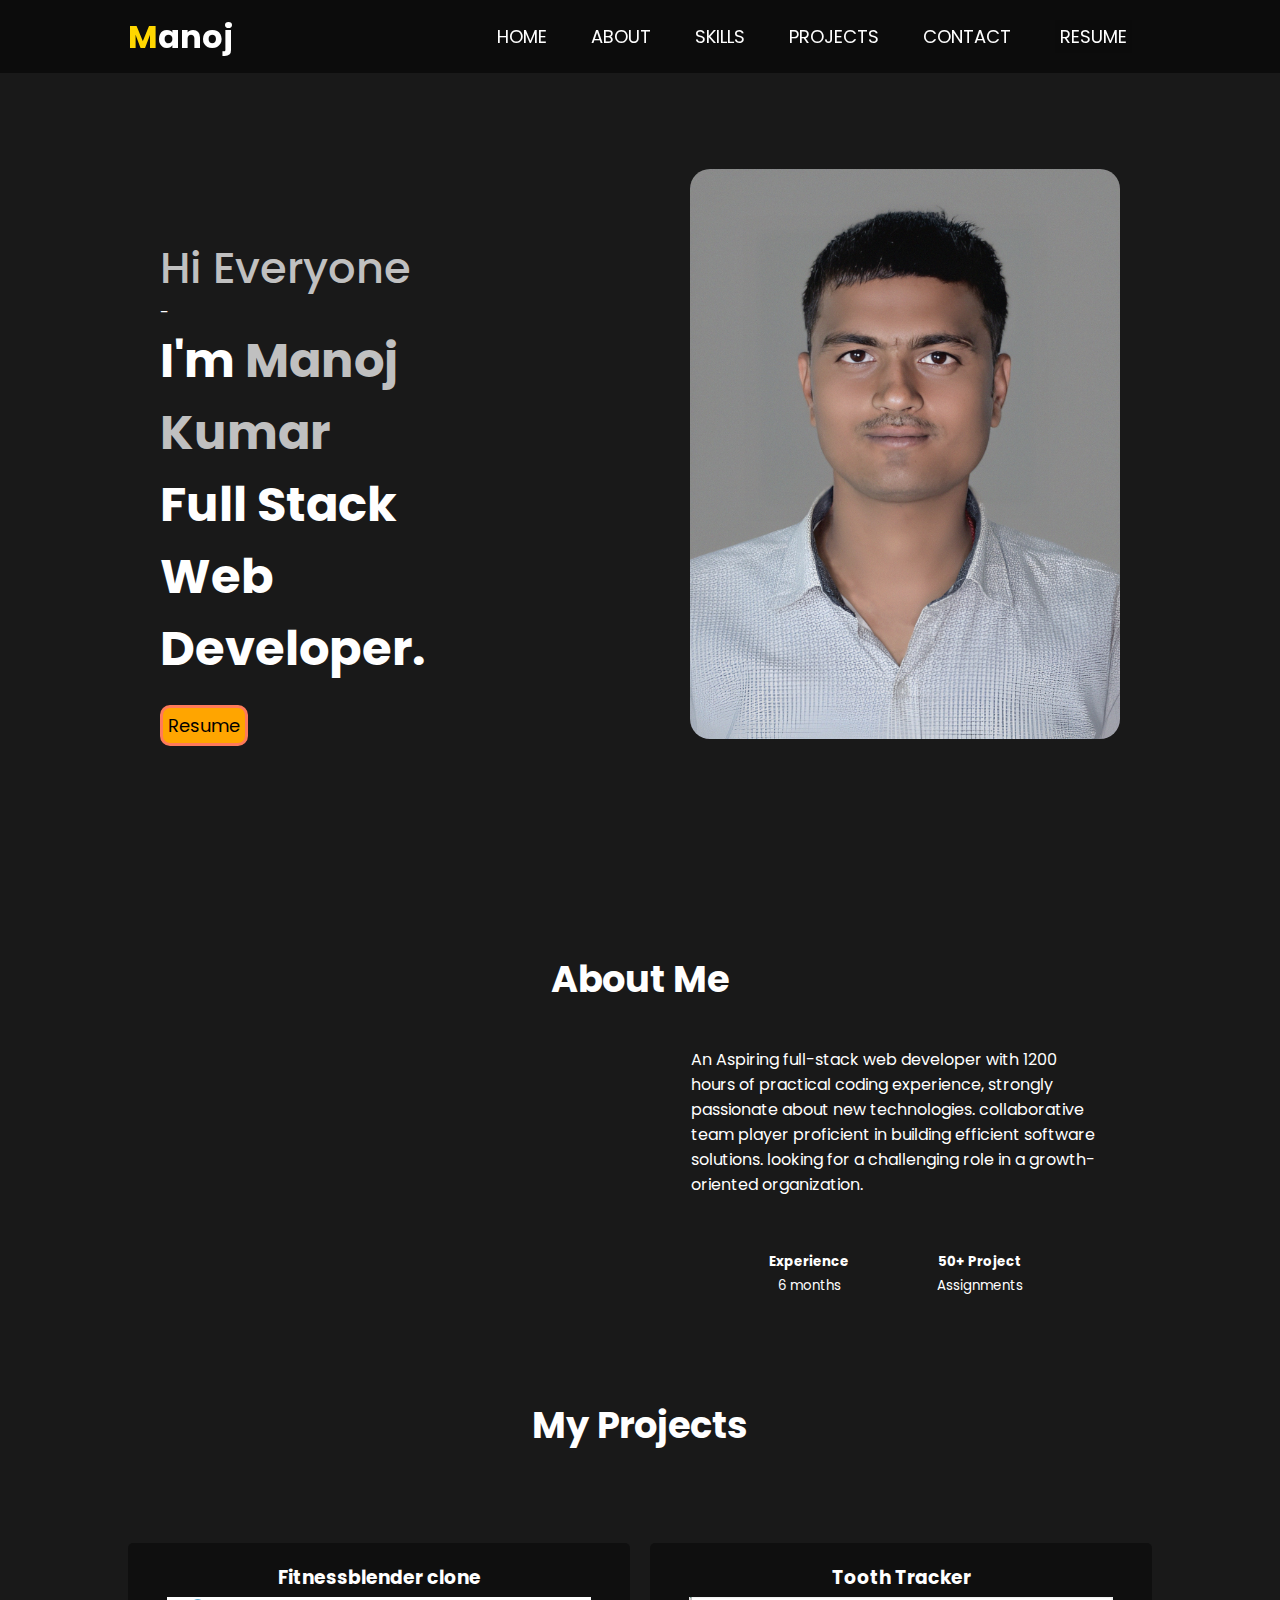
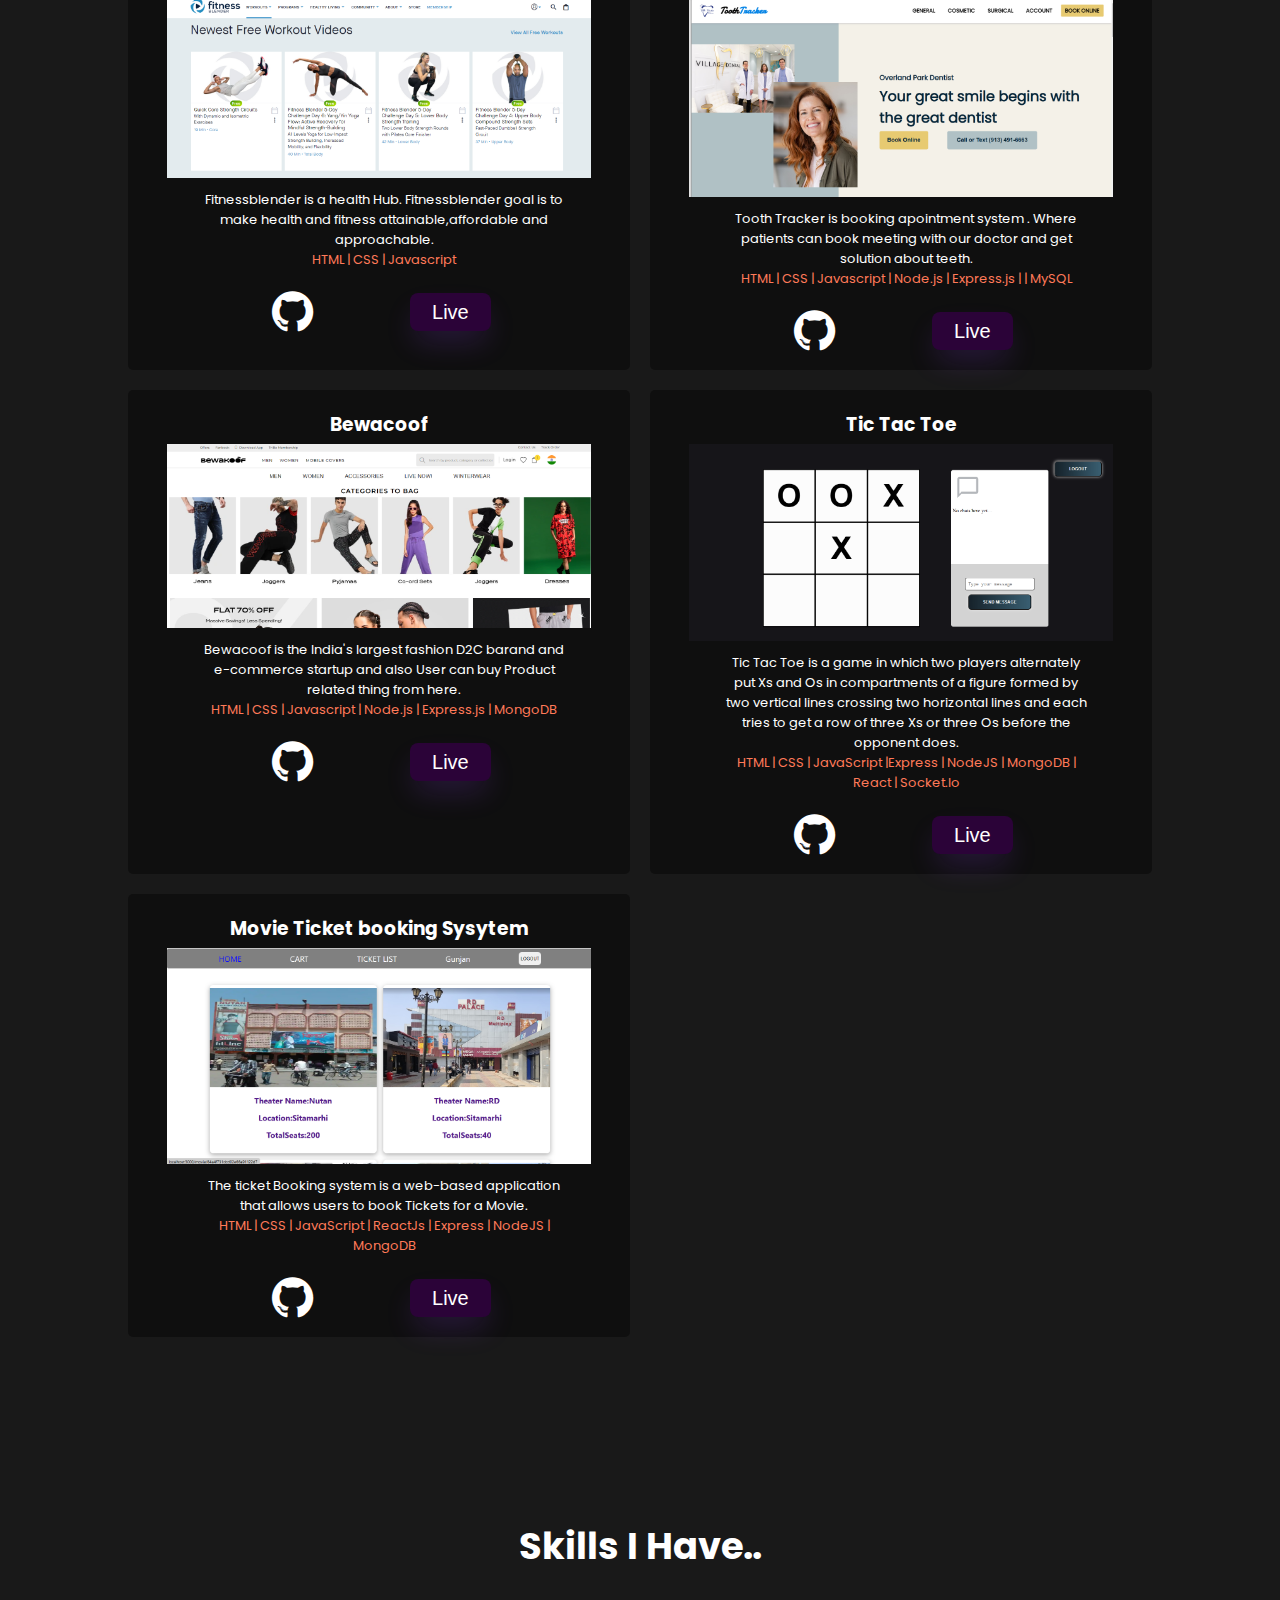
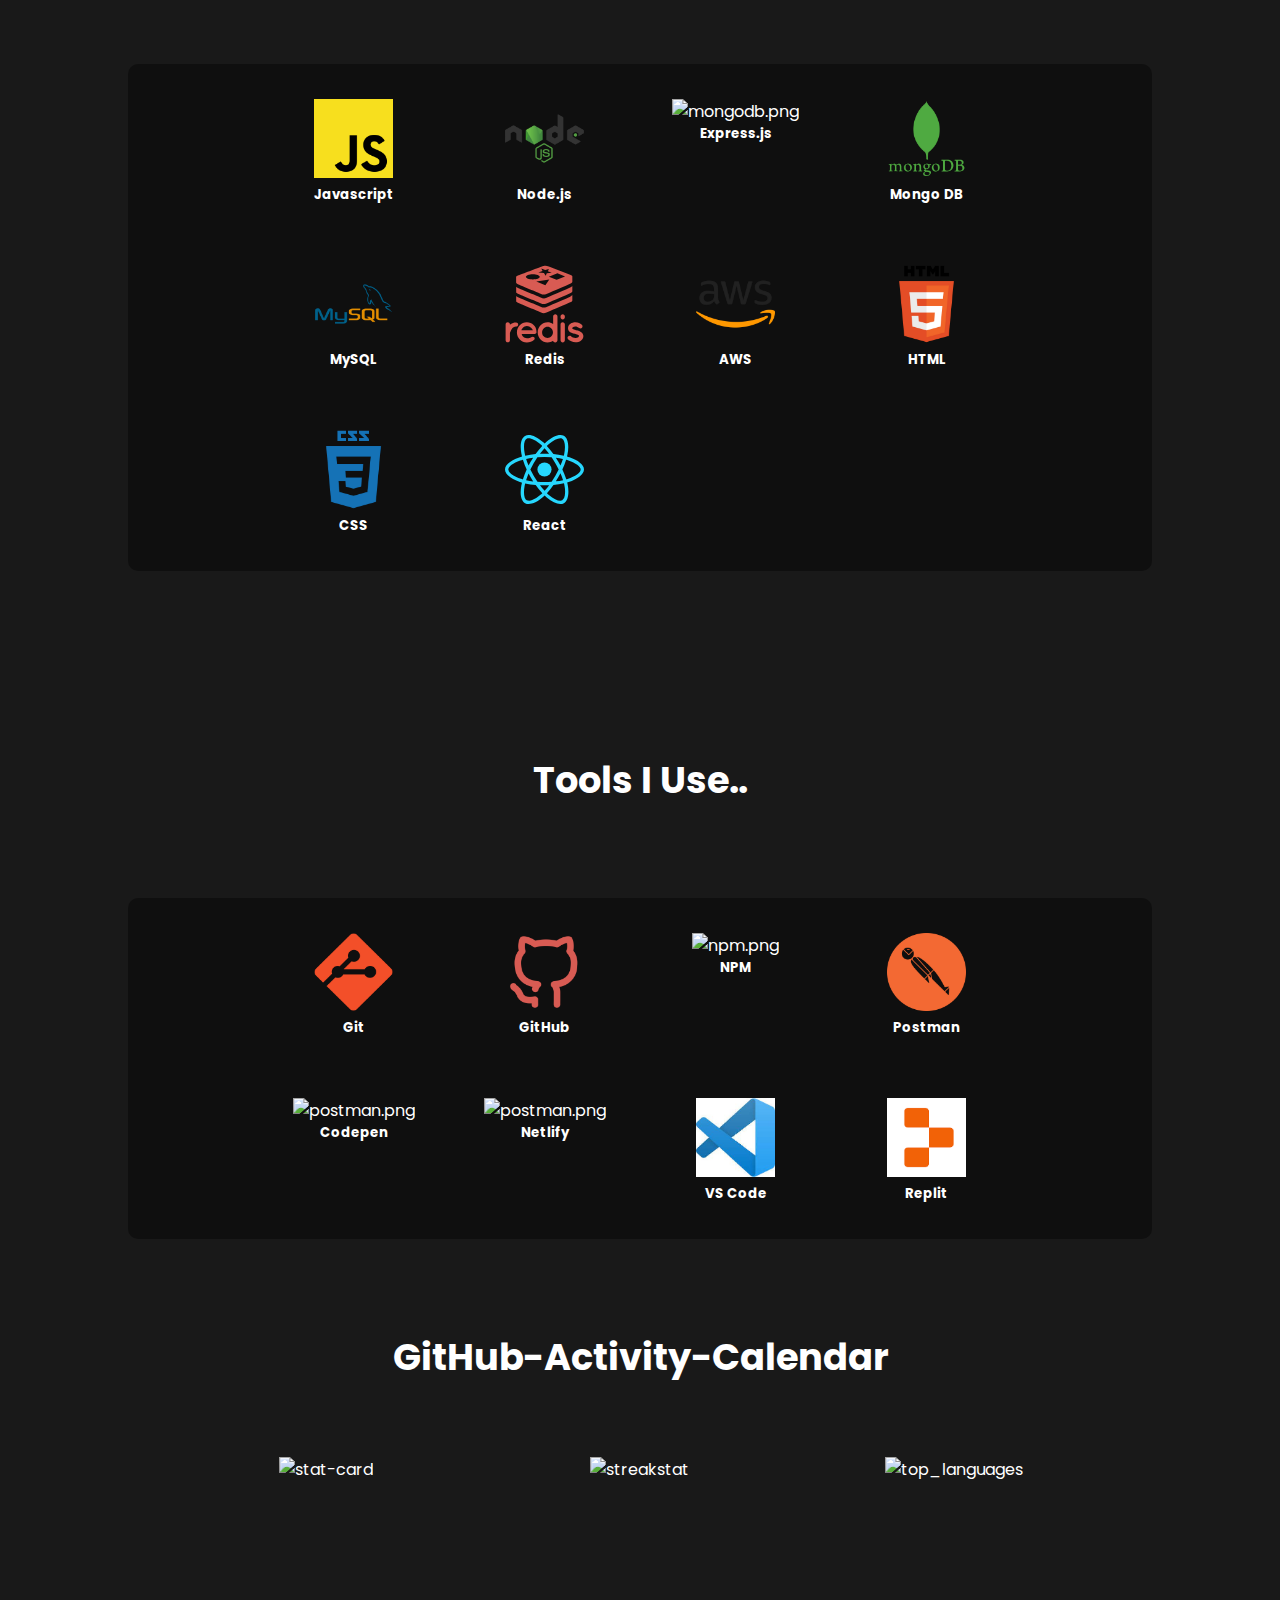
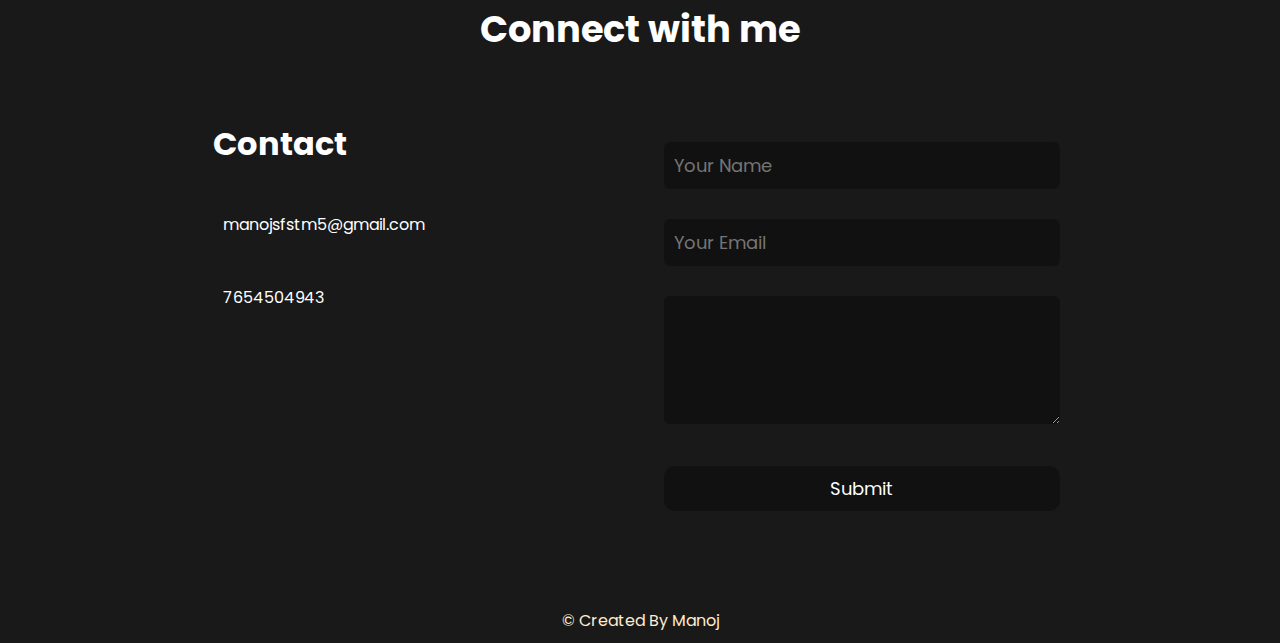
==== commit 3c0c5a3b: "updated portfolio" ====
--- a/index.html
+++ b/index.html
@@ -2,359 +2,434 @@
 <html lang="en">
 
 <head>
-    <meta charset="UTF-8" />
-    <meta http-equiv="X-UA-Compatible" content="IE=edge" />
-    <meta name="viewport" content="width=device-width, initial-scale=1.0" />
-    <title>Manoj Kumar:Portfolio</title>
-<link rel="icon" href="https://cdn-icons-png.flaticon.com/512/686/686104.png">
-    <link rel="stylesheet" href="https://cdnjs.cloudflare.com/ajax/libs/font-awesome/6.3.0/css/all.min.css">
-    <!-- font-awesome -->
-    <link rel="stylesheet" href="https://cdnjs.cloudflare.com/ajax/libs/font-awesome/5.15.3/css/all.min.css" />
-    <!-- auto-type -->
-    <script src="https://cdnjs.cloudflare.com/ajax/libs/typed.js/2.0.12/typed.min.js"></script>
-    <!-- main css -->
-    <link rel="stylesheet" href="./style.css" />
-        <!-- reveal script -->
-    <script src="https://unpkg.com/scrollreveal"></script>
+  <meta charset="UTF-8" />
+  <meta http-equiv="X-UA-Compatible" content="IE=edge" />
+  <meta name="viewport" content="width=device-width, initial-scale=1.0" />
+  <title>Manoj | Portfolio</title>
+  <link rel="stylesheet" href="style.css" />
+  <link rel="stylesheet" href="media.style.css" />
+  <link rel="stylesheet" href="https://cdnjs.cloudflare.com/ajax/libs/font-awesome/4.7.0/css/font-awesome.min.css">
+  <link rel="preconnect" href="https://fonts.googleapis.com">
+
+  <!-- githupb --> 
+  <link rel="stylesheet" href="https://unpkg.com/github-calendar@latest/dist/github-calendar-responsive.css" />
+  <!-- icons -->
+  <link rel="stylesheet" href="https://unicons.iconscout.com/release/v4.0.0/css/line.css">
+  <!-- githupb link -->
+  <link rel="stylesheet" href="https://unpkg.com/github-calendar@latest/dist/github-calendar-responsive.css" />
+  <!-- githublink.. -->
+  <!-- font awesome -->
+  <!--  -->
+  <link rel="shortcut icon" href="./imgage/pp.jpg" type="image/x-icon">
+  <link rel="stylesheet" href="https://cdnjs.cloudflare.com/ajax/libs/font-awesome/6.3.0/css/all.min.css"
+    integrity="sha512-SzlrxWUlpfuzQ+pcUCosxcglQRNAq/DZjVsC0lE40xsADsfeQoEypE+enwcOiGjk/bSuGGKHEyjSoQ1zVisanQ=="
+    crossorigin="anonymous" referrerpolicy="no-referrer" />
+
+  <link rel="stylesheet" href="https://maxcdn.bootstrapcdn.com/font-awesome/4.4.0/css/font-awesome.min.css">
+  <link rel="preconnect" href="https://fonts.gstatic.com" crossorigin>
+  <link
+    href="https://fonts.googleapis.com/css2?family=Poppins:wght@300;400&family=Roboto+Condensed&family=Roboto:wght@100&display=swap"
+    rel="stylesheet">
 </head>
-<style>
-
-</style>
 
 <body>
-    <!-- <button onclick="topFunction()" id="myBtn" title="Go to top"><i class="fas fa-arrow-up"></i></button> -->
-    <!-- navbar-start -->
-    <nav id="nav-menu">
-            <!-- <div class="logo">MK</div> -->
-            <div class="logo">
-                <a href="#"><span id="m">M</span><span id="k">K</span></a>
-            </div>
-            <div class="hamburger">
-                <div class="line"></div>
-                <div class="line"></div>
-                <div class="line"></div>
-            </div>
-            <div class="nav-list">
-                <ul>
-                    <li><a class="nav-link home" href="#home">HOME</a></li>
-                    <li><a class="nav-link about" href="#about">ABOUT</a></li>
-                    <li><a class="nav-link skills" href="#skills">SKILLS</a></li>
-                    <li><a class="nav-link toolls" href="#toolls">TOOLS</a></li>
-
-                    <li><a class="nav-link projects" href="#projects">PROJECTS</a></li>
-                    <li><a class="nav-link contact" href="#contact">CONTACT</a></li>
-                    <li id="resume-button-1">
-                        <a  class="nav-link resume" id="resume-link-1" href="Manoj-Kumar-Resume.pdf"
-                       target="_blank"  download="">RESUME 
-                       </a
-                       ></li>          
-                </ul>
-            </div>
-           
-
-    </nav>
-    <!-------------------- HOME ---------------------->
-    <section id="home">
-      <div id="main">
-        <div id="main-cont">
-            <p>Hi, My Name is </p>
-            <h1  id="user-detail-name">Manoj Kumar</h1>
-            <div class="container">
-            <p><span class="typing"></span></p>
-            </div>
-            <button id="resume-button-2"><a id="resume-link-2" href="Manoj-Kumar-Resume.pdf" target="_blank"
-                download="">Resume</a></button>
-        </div>
-                   <div class="pro">
-                    <img src="./images/profile.jpg" alt="">  
-                   </div>
-      </div>    
+
+  <div id="headers">
+    <div class="container">
+      <nav id="nav-menu">
+        
+        <h1 onclick="homePage()" style="color: white;"><span style="color:gold">M</span>anoj</h1>
+        <ul id="sidemenu">
+          <li><a onclick="closemenu()" class="nav-link home" href="#home">HOME</a></li>
+          <li><a onclick="closemenu()" class="nav-link about" href="#about">ABOUT</a></li>
+          <li><a onclick="closemenu()" class="nav-link skills" href="#skills">SKILLS</a></li>
+          <li><a onclick="closemenu()" class="nav-link project" href="#project">PROJECTS</a></li>
+          <li><a onclick="closemenu()" class="nav-link contact" href="#contact">CONTACT</a></li>
+          <li class="nav-link resume" id="resume-button-1">
+            <a
+              id="resume-link-1"
+              class="resume"
+              href="Manoj-Kumar-Resume.pdf"
+              download="Manoj-Kumar-Resume"
+              target="_blank"
+              >RESUME</a
+            >
+          </li>
+
+          <i class="uil uil-times" onclick="closemenu()"></i>
+        </ul>
+        <i class="uil uil-bars" onclick="openmenu()"></i>
+      </nav>
+    </div>
+  </div>
+  <!-- ---------------------------------------------Home Page--------------------------------------->
+  <section id="home">
+
+    <div id="intro_section" style="margin-top: 80px;">
+      <p style="color:silver">Hi Everyone </p>
       
-    </section>
-
-    <!-------------------- ABOUT ---------------------->
-    <section id="about" class="about section">
-        <div class="hero">
-            <article>
-              <h1>About Me</h1>
-              <img class="home-img" width=100% src="https://img.etimg.com/thumb/msid-84146083,width-1015,height-761,imgsize-638053,resizemode-8/prime/technology-and-startups/booting-up-developer-economy-how-tech-startups-are-helping-coders-build-and-test-software-faster.jpg" alt="">
-              <content id="user-detail-intro">
-                A passionate Nodejs Back-End Developer, Dedicated  to developing robust
-                    applications with the help of Javascript, Express and Nodejs that interact  with the Backend part of
-                    web applications. Extensive expertise in website architecture, design, web design, and web API
-                    designs. 
-              </content>
-        </article>
-       </div>
-    </section>
-    <!-------------------- SKILLS ---------------------->
-    <section id="skills">
-        <h1>Skills</h1>
-        <span></span>
-     <div class="skill-box">
-        <div class="skills-card">
-            <img class="skills-card-img" src="./images/nodejs.png" alt="nodejs.png" />
-            <h5 class="skills-card-name">Node JS</h5>
-        </div>
-        <div class="skills-card">
-            <img class="skills-card-img" src="./images/ee.png" alt="express.png" />
-            <h5 class="skills-card-name">Express JS</h5>
-        </div>
-        <div class="skills-card">
-            <img class="skills-card-img" src="./images/mongodb.png" alt="mongodb.png" />
-            <h5 class="skills-card-name">Mongo DB</h5>
-        </div>
-        <div class="skills-card">
-            <img class="skills-card-img" src="./images/javascript.png" alt="mongodb.png" />
-            <h5 class="skills-card-name">JavaScript</h5>
-        </div>
+      - <p id="user-detail-intro">
+      <h1 class="name">
+        I'm <span id="span_name" id="user-detail-name">Manoj Kumar</span>
+        <span>
+          <br>
+          Full
+          Stack Web Developer.
+        </span>
+      </h1>
+      </p>
+      <div id="resume_btn1">
+        <button  id="resume-button-2"><a id="resume-link-2" href="Manoj-Kumar-Resume.pdf"
+          target="_blank"   download="Manoj-Kumar-Resume">Resume</a></button>
+      </div>
+    </div>
+    <div class="logotheme" style="margin-top: 80px;">
+      <img id="myimage" src="./imgage/pp.jpg" alt="">
+    </div>
+  </section>
+
+
+
+  
+  <!----------------------------------------About Page------------------------------------->
+  <br style="color:white">
+
+  <section id="about" class="about section">
+    <h1 style="margin-bottom: 40px;" id="aboutheading">About Me </h1>
+    <div class="about_container">
+      <div id="about_image">
+        <img id="codersImage" class="home-img" width="60%"
+          src="https://cdn.dribbble.com/users/50785/screenshots/3386694/media/5aa4b3c79eef38dedab010a24662060b.jpg"
+          alt="">
+      </div>
+      <div class="about_section">
         
-        <div class="skills-card">
-            <img class="skills-card-img" src="./images/aws.png" alt="mongodb.png" />
-            <h5 class="skills-card-name">Aws</h5>
-        </div>
+        <p id="user-detail-intro">
+          An Aspiring full-stack web developer with 1200 hours of
+          practical coding experience, strongly passionate about
+          new technologies. collaborative team player proficient in
+          building efficient software solutions. looking for a
+          challenging role in a growth-oriented organization.</p>
+        <div class="about_ex_projects">
+          <div id="projects">
+            <i class="uil uil-shield"></i>
+            <h5>Experience</h5>
+            <small>6 months</small>
+          </div>
+          <div id="my_experience">
+            <i class="uil uil-file-shield-alt"></i>
+            <h5>50+ Project</h5>
+            <small>Assignments</small>
+          </div>
+        </div>
+      </div>
+    </div>
+  </section>
+
+  <!-- project section is here--------------------- -->
+  <section class="projectsection" id="project">
+    <h1 id="aboutheading">My Projects</h1>
+
+    <!-- 1 -->
+    <div class="project_container">
+
+      
+      <div class="project-card">
+        <h3 class="project-title">Fitnessblender clone</h3>
+        <div><img id="project_img" src="./imgage/p1.png" alt=""></div>
+        <div id="project_descriptions">
         
-        <div class="skills-card">
-            <img class="skills-card-img" src="./images/html2.png" alt="mongodb.png" />
-            <h5 class="skills-card-name">HTML</h5>
-        </div>
-        <div class="skills-card">
-            <img class="skills-card-img" src="./images/css2.png" alt="mongodb.png" />
-            <h5 class="skills-card-name">CSS</h5>
-        </div>
-        <div class="skills-card">
-            <img class="skills-card-img" src="./images/socket io2.png" alt="mongodb.png" />
-            <h5 class="skills-card-name">WebSocket</h5>
-        </div>
-        <div class="skills-card">
-            <img class="skills-card-img" src="./images2/dsa.png" alt="mongodb.png" />
-            <h5 class="skills-card-name">DSA</h5>
-        </div>
-        <div class="skills-card">
-            <img class="skills-card-img" src="./images/redis.png" alt="mongodb.png" />
-            <h5 class="skills-card-name">REDIS</h5>
-        </div>
-    </div>
-    </section>
-
-    <!-- ----------------------TOOLS-------------------------- -->
-    <section id="toolls">
-        <h1>Tools</h1>
-        <span></span>
-     <div class="toolls-box">
-        <div class="toolls-card">
-            <img class="toolls-card-img" src="./images/vscode.jpg" alt="nodejs.png" />
-            <h5 class="toolls-card-name">Vscode</h5>
-        </div>
-        <div class="toolls-card">
-            <img class="toolls-card-img" src="./images/postman.png" alt="express.png" />
-            <h5 class="toolls-card-name">Postman</h5>
-        </div>
-        <div class="toolls-card">
-            <img class="toolls-card-img" src="./images/gibash.png" alt="mongodb.png" />
-            <h5 class="toolls-card-name">Gitbash</h5>
-        </div>
-        <div class="toolls-card">
-            <img class="toolls-card-img" src="./images/github.png" alt="mongodb.png" />
-            <h5 class="toolls-card-name">Github</h5>
-        </div>
+          <div id="project_content">
+            <p class="project-description">Fitnessblender is a health Hub. Fitnessblender goal is to make health and
+              fitness attainable,affordable and approachable.</p>
+            <p class="project-tech-stack"><span> HTML | CSS | Javascript </span></p>
+          </div>
+
+          <div id="deployed_container">
+            <a class="project-github-link" href="https://github.com/manoj7654/calculating-use-926" target="_blank"><i
+                class="fa fa-github fa-3x"></i>
+            </a>
+            <a class="project-deployed-link" href="https://bucolic-trifle-671509.netlify.app/" target="_blank"><button>Live</button></a>
+          </div>
+        </div>
+      </div>
+   
+      <div class="project-card">
+        <h3 class="project-title">Tooth Tracker</h3>
+        <div><img id="project_img" src="imgage/Tooth Tracker.png" alt=""></div>
+        <div id="project_descriptions">
         
-        <div class="toolls-card">
-            <img class="toolls-card-img" src="./images/netlify.png" alt="mongodb.png" />
-            <h5 class="toolls-card-name">Netlify</h5>
-        </div>
-        
-        <div class="toolls-card">
-            <img class="toolls-card-img" src="./images/railway.png" alt="mongodb.png" />
-            <h5 class="toolls-card-name">Railway</h5>
-        </div>
-        <div class="toolls-card">
-            <img class="toolls-card-img" src="./images/notion.png" alt="mongodb.png" />
-            <h5 class="toolls-card-name">Notion</h5>
-        </div>
-        <div class="toolls-card">
-            <img class="toolls-card-img" src="./images/npm.png" alt="mongodb.png" />
-            <h5 class="toolls-card-name">NPM</h5>
-        </div>
-        <div class="toolls-card">
-            <img class="toolls-card-img" src="./images/replit.png" alt="mongodb.png" />
-            <h5 class="toolls-card-name">Replit</h5>
-        </div>
-        <div class="toolls-card">
-            <img class="toolls-card-img" src="./images/canva.jpg" alt="mongodb.png" />
-            <h5 class="toolls-card-name">Canva</h5>
-        </div>
-    </div>
-    </section>
-    <!-------------------- PROJECTS ---------------------->
-    <section id="projects">
-        <h1>Projects</h1>
-        <span></span>
-     <div class="project">
-        <!-- 1 -->
-        <div class="project-card">
-             <div class="small_div"><img src="./images/p1.png" alt=""></div>
-            <h2 class="project-title">Fitnessblender</h2>
-            <p class="project-description">Fitnessblender is a health Hub. Fitnessblender goal is to make health and
-                fitness attainable,affordable and approachable.</p>
-            <p class="project-tech-stack">Tech Stack: Html | JavaScript | CSS</p>
-         <div class="repo-links">
-            <div class="project-github-link"><a href="https://github.com/manoj7654/calculating-use-926" target="_blank">Git Repo</a></div>
-            <div class="project-deployed-link"><a href="https://bucolic-trifle-671509.netlify.app/" target="_blank">Live</a></div>
-        </div> 
-       </div>         
-        <!-- 2 -->
-        <div class="project-card">
-             <div class="small_div"><img src="./images/Tooth Tracker.png" alt=""></div>
-            <h2 class="project-title">Tooth Tracker</h2>
-            <p class="project-description">Tooth Tracker is booking apointment system . Where patients can book meeting with our doctor and get solution about teeth. </p>
-            <p class="project-tech-stack">Tech Stack: Html | JavaScript | CSS |  MySQL | Express</p>
-         <div class="repo-links">
-            <div class="project-github-link"><a  href="https://github.com/Yunuslala/uninterested-weather-2204" target="_blank">Git Repo</a></div>
-            <div class="project-deployed-link"><a  href="https://uninterested-weather-2204-frontend.vercel.app/" target="_blank">Live</a></div>
-         </div>
-       </div>
-        <!-- 3 -->
-        <div class="project-card">
-             <div class="small_div"><img src="./images/p3.png" alt=""></div>
-            <h2 class="project-title">Bewacoof</h2>
+          <div id="project_content">
+            <p class="project-description">Tooth Tracker is booking apointment system . Where patients can book meeting with our doctor and get solution about teeth.
+            </p>
+            <p class="project-tech-stack"> <span>HTML | CSS | Javascript | Node.js | Express.js |
+              |  MySQL </span></p>
+          </div>
+
+          <div id="deployed_container">
+            <a class="project-github-link" href="https://github.com/Yunuslala/uninterested-weather-2204" target="_blank"><i
+                class="fa fa-github fa-3x"></i>
+            </a>
+            <a class="project-deployed-link" href="https://uninterested-weather-2204-frontend.vercel.app/" target="_blank"><button>Live</button></a>
+          </div>
+        </div>
+      </div>
+      <!-- 2 -->
+      <div class="project-card">
+        <h3 class="project-title">Bewacoof</h3>
+        <div><img id="project_img" src="./imgage/p3.png" alt=""></div>
+        <div id="project_descriptions">
+         
+          <div id="project_content">
             <p class="project-description">Bewacoof is the India's largest fashion D2C barand and e-commerce startup
-                and also User can buy Product related  thing from here.</p>
-            <p class="project-tech-stack">Tech Stack: Html | JavaScript | CSS | Express</p>
-            <div class="repo-links">
-                <div class="project-github-link"><a  href="https://github.com/manoj7654/fascinated-governor-8349" target="_blank">Git Repo</a></div>
-                <div class="project-deployed-link"><a  href="https://resonant-kitsune-a491f0.netlify.app//" target="_blank">Live</a></div>
-            </div>
-        </div>
-           
-        <!-- 4 -->
-        <div class="project-card">
-             <div class="small_div"><img src="./images/tictoe.png" alt=""></div>
-            <h2 class="project-title">Tic Tac Toe</h2>
-            <p class="project-description">Tic Tac Toe is a game in which two players alternately put Xs and Os in compartments of a figure formed by two vertical lines crossing two horizontal lines and each tries to get a row of three Xs or three Os before the opponent does. </p>
-            <p class="project-tech-stack">Tech Stack: Html | JavaScript | CSS | Socket.io | React | Nodejs | MongoDB</p>
-          <div class="repo-links">
-              <div class="project-github-link"><a href="https://github.com/manoj7654/Tic-Tac-Toe---clone" target="_blank">Git Repo</a></div>
-              <div class="project-deployed-link"><a href="https://genuine-granita-f5d735.netlify.app/" target="_blank">Live</a></div>
-           </div>
-        </div>
-        <div class="project-card">
-            <div class="small_div"><img src="./images/Screenshot (544).png" alt=""></div>
-           <h2 class="project-title">Movie Ticket Reservation</h2>
-           <p class="project-description">This is a Ticket Reservation System application built using Node.js and MongoDB. It provides functionalities for users to register, login, search for theaters, add movies to theaters, book tickets, and manage their cart. </p>
-           <p class="project-tech-stack">Tech Stack:React.js | CSS | Express| Nodejs | MongoDB</p>
-         <div class="repo-links">
-             <div class="project-github-link"><a href="https://github.com/manoj7654/Ticket_Reservation_System" target="_blank">Git Repo</a></div>
-             <div class="project-deployed-link"><a href="https://ticket-tan.vercel.app/" target="_blank">Live</a></div>
-          </div>
-       </div>
-      </div>
-    </section>
-   
-    <!-- <------------------ GitHUB -------------------- -->
-    <section class="react-activity-calendar">
-        <h1>GitHub</h1>
-        <span></span>
-        <div class="git-box">
-            <div>
-                <img id="github-streak-stats"
-                src="https://github-readme-streak-stats.herokuapp.com?user=manoj7654&theme=radical&hide_border=true&border_radius=6.5&date_format=M%20j%5B%2C%20Y%5D"
-                alt="streakstat" />
-            </div>
-            <div>
-                <img id="github-top-langs"
-                src="https://github-readme-stats.vercel.app/api/top-langs/?username=manoj7654&theme=outrun"
-                alt="top_languages" />
-            </div>
-            <div>
-                <img id="github-stats-card"
-                src="https://github-readme-stats.vercel.app/api?username=manoj7654&count_private=true" alt="stat-card" />
-            </div>
-        </div>
-    </section>
-    <section id="gitcal">
-        <script src="https://unpkg.com/github-calendar@latest/dist/github-calendar.min.js"></script>
-    
-        <!-- Optionally, include the theme (if you don't want to struggle to write the CSS) -->
-        <link rel="stylesheet" href="https://unpkg.com/github-calendar@latest/dist/github-calendar-responsive.css" />
-    
-        <!-- Prepare a container for your calendar. -->
-        <div class="calendar">
-            <!-- Loading stuff -->
-            Loading the data just for you.
-        </div>
-    
-        <script>
-            GitHubCalendar(".calendar", "manoj7654");
-            // or enable responsive functionality
-            GitHubCalendar(".calendar", "manoj7654", { responsive: true });
-        </script>
-    </section>   
-
-     <!-------------------- CONTACTS ---------------------->
-
-     <section class="contact" id="contact">
-            <h2 class="title">Contact</h2>
-            <span></span>
-            <div class="contact-content">
-                <div class="column left">
-                    <div class="icons">
-                        <div class="row">
-                            <a id="contact-email" href=" mailto:manojsfstm5@gmail.com">   <i class="fas fa-envelope"></i> </a>
-                            <div class="info">
-                                <div class="sub-title">  <a id="contact-email" href=" mailto:manojsfstm5@gmail.com"> manojsfstm5@gmail.com </a> </div>
-                            </div>
-                        </div>
-                        <div class="row">
-                             <a id="contact-linkedin" href="https://www.linkedin.com/in/manoj-kumar-527974244/" target="_blank"> <i class="fab fa-linkedin"></i> </a>
-                            <div class="info">
-                        
-                                <div class="sub-title">  <a id="contact-linkedin" href="https://www.linkedin.com/in/manoj-kumar-527974244/" target="_blank">Manoj Kumar</a> </div>
-                            </div>
-                        </div>
-                        <div class="row">
-                             <a id="contact-github" href="https://github.com/manoj7654" target="_blank"> <i class="fab fa-github"></i> </a>
-                            <div class="info">
-                    
-                                <div class="sub-title"> <a id="contact-github" href="https://github.com/manoj7654" target="_blank" >manoj7654</a> </div>
-                            </div>
-                        </div>
-
-                        <div class="row">
-                            <a id="contact-phone"> <i class="fa-sharp fa-solid fa-phone"></i> </a>
-                           <div class="info">
-                               <div class="head">7654504943</div>
-                           </div>
-                       </div>
-
-                    </div>
-                </div>
-                <div class="column right">
-                    <div class="text">Message Me</div>
-                    <form action="https://getform.io/f/69c390ab-ca41-4f39-89a0-29b8f916b788" method="POST" encType="multipart/form-data">
-                        <div class="fields">
-                            <div class="field name">
-                                <input type="text" placeholder="Name" name="name" required>
-                            </div>
-                            <div class="field email">
-                                <input type="email" placeholder="Email" name="email" required>
-                            </div>
-                        </div>
-                        <div class="field">
-                            <input type="text" placeholder="Subject" name="subject" required>
-                        </div>
-                        <div class="field textarea">
-                            <textarea cols="30" rows="10" placeholder="Message.." name="message" required></textarea>
-                        </div>
-                        <div class="button-area">
-                            <button type="submit">Send message</button>
-                        </div>
-                    </form>
-                </div>
-            </div>
-    </section>
-
+              and also User can buy Product related  thing from here.</p>
+            <p class="project-tech-stack"><span>HTML | CSS | Javascript | Node.js | Express.js |
+                MongoDB</span></p>
+          </div>
+
+          <div id="deployed_container">
+            <a class="project-github-link" href="https://github.com/manoj7654/fascinated-governor-8349" target="_blank"><i
+                class="fa fa-github fa-3x"></i>
+            </a>
+            <a class="project-deployed-link" href="https://resonant-kitsune-a491f0.netlify.app/" target="_blank"><button>Live</button></a>
+          </div>
+        </div>
+      </div>
+     
+      <div class="project-card">
+        <h3 class="project-title">Tic Tac Toe </h3>
+        <div><img id="project_img" src="./imgage/tictoe.png" alt=""></div>
+        <div id="project_descriptions">
+         
+          <div id="project_content">
+            <p class="project-description">Tic Tac Toe is a game in which two players alternately put Xs and Os in compartments of a figure formed by two vertical lines crossing two horizontal lines and each tries to get a row of three Xs or three Os before the opponent does. 
+            </p>
+            <p class="project-tech-stack"><span> HTML | CSS | JavaScript |Express | NodeJS | MongoDB | React | Socket.Io</span></p>
+          </div>
+
+          <div id="deployed_container">
+            <a class="project-github-link" href="https://github.com/manoj7654/Tic-Tac-Toe---clone" target="_blank"><i
+                class="fa fa-github fa-3x"></i>
+            </a>
+            <a class="project-deployed-link"
+              href="https://genuine-granita-f5d735.netlify.app/" target="_blank"><button>Live</button></a>
+          </div>
+        </div>
+      </div>
+      <div class="project-card">
+        <h3 class="project-title">Movie Ticket booking Sysytem </h3>
+        <div><img id="project_img" src="imgage/Screenshot (544).png" alt=""></div>
+        <div id="project_descriptions">
+         
+          <div id="project_content">
+            <p class="project-description">The ticket Booking system is a web-based application that allows users to book Tickets for a Movie. 
+            </p>
+            <p class="project-tech-stack"><span> HTML | CSS | JavaScript | ReactJs | Express | NodeJS | MongoDB </span></p>
+          </div>
+
+          <div id="deployed_container">
+            <a class="project-github-link" href="https://github.com/manoj7654/Ticket_Reservation_System" target="_blank"><i
+                class="fa fa-github fa-3x"></i>
+            </a>
+            <a class="project-deployed-link"
+              href="https://ticket-tan.vercel.app/" target="_blank"><button>Live</button></a>
+          </div>
+        </div>
+      </div>
+  </section>
+
+
+  </section>
+  <!-------------------- SKILLS ---------------------->
+  <section id="skills">
+    <h1 id="skills_i_have">Skills I Have..</h1>
+    <div id="skills_container">
+      <div class="skills-card">
+        <img class="skills-card-img" src="./imgage/javascript.png" alt="nodejs.png" />
+        <h5 class="skills-card-name">Javascript</h5>
+      </div>
+      <div class="skills-card">
+        <img class="skills-card-img" src="./imgage/nodejs.png" alt="express.png" />
+        <h5 class="skills-card-name">Node.js</h5>
+      </div>
+      <div class="skills-card">
+        <img class="skills-card-img"
+          src="https://upload.wikimedia.org/wikipedia/commons/thumb/8/88/Status_iucn_EX_icon.svg/480px-Status_iucn_EX_icon.svg.png"
+          alt="mongodb.png" />
+        <h5 class="skills-card-name">Express.js</h5>
+      </div>
+      <div class="skills-card">
+        <img class="skills-card-img" src="./imgage/mongodb.png" alt="mongodb.png" />
+        <h5 class="skills-card-name">Mongo DB</h5>
+      </div>
+      <div class="skills-card">
+        <img class="skills-card-img" src="./imgage/mysql.png" alt="mongodb.png" />
+        <h5 class="skills-card-name">MySQL</h5>
+      </div>
+      <div class="skills-card">
+        <img class="skills-card-img" src="./imgage/redis.svg" alt="mongodb.png" />
+        <h5 class="skills-card-name">Redis</h5>
+      </div>
+      <div class="skills-card">
+        <img class="skills-card-img" src="./imgage/amazon-aws.png" alt="mongodb.png" />
+        <h5 class="skills-card-name">AWS</h5>
+      </div>
+      <div class="skills-card">
+        <img class="skills-card-img" src="./imgage/html5.png" alt="mongodb.png" />
+        <h5 class="skills-card-name">HTML</h5>
+      </div>
+      <div class="skills-card">
+        <img class="skills-card-img" src="./imgage/css3.png" alt="mongodb.png" />
+        <h5 class="skills-card-name">CSS</h5>
+      </div>
+      <div class="skills-card">
+        <img class="skills-card-img" src="./imgage/react.svg" alt="mongodb.png" />
+        <h5 class="skills-card-name">React</h5>
+      </div>
+      
+    </div>
+  </section>
+
+  <!-- tools section -->
+
+  <section class="toolsskills" id="skills">
+    <h1 id="skills_i_have">Tools I Use..</h1>
+    <div id="skills_container">
+      <div class="skills-card">
+        <img class="skills-card-img" src="./imgage/git.png" alt="git.png" />
+        <h5 class="skills-card-name">Git</h5>
+      </div>
+      <div class="skills-card">
+        <img class="skills-card-img" src="./imgage/github (3).png" alt="express.png" />
+        <h5 class="skills-card-name">GitHub</h5>
+      </div>
+      <div class="skills-card">
+        <img class="skills-card-img" src="https://static-00.iconduck.com/assets.00/npm-icon-512x512-qtfdrf37.png"
+          alt="npm.png" />
+        <h5 class="skills-card-name">NPM</h5>
+      </div>
+      <div class="skills-card">
+        <img class="skills-card-img" src="./imgage/postman.png" alt="postman.png" />
+        <h5 class="skills-card-name">Postman</h5>
+      </div>
+      <div class="skills-card">
+        <img class="skills-card-img"
+          src="https://cpwebassets.codepen.io/assets/social/facebook-default-05cf522ae1d4c215ae0f09d866d97413a2204b6c9339c6e7a1b96ab1d4a7340f.png"
+          alt="postman.png" />
+        <h5 class="skills-card-name">Codepen</h5>
+      </div>
+      <div class="skills-card">
+        <img class="skills-card-img" src="https://cdn.iconscout.com/icon/free/png-256/netlify-3629537-3032320.png"
+          alt="postman.png" />
+        <h5 class="skills-card-name">Netlify</h5>
+      </div>
+      <div class="skills-card">
+        <img class="skills-card-img" src="./imgage/vscode.jpg"
+          alt="postman.png" />
+        <h5 class="skills-card-name">VS Code</h5>
+      </div>
+      <div class="skills-card">
+        <img class="skills-card-img" src="./imgage/replit.png"
+          alt="postman.png" />
+        <h5 class="skills-card-name">Replit</h5>
+      </div>
+    </div>
+  </section>
+
+
+  <!-- Prepare a container for your calendar. -->
+  <!-------------------- GitHUB ---------------------->
+  <section class="react-activity-calendar">
+    <h1 id="githtext">GitHub-Activity-Calendar</h1>
+
+    <div id="github_activity_calender">
+      <div id="react-activity-calendar">
+        <div class="calendar"></div>
+      </div>
+
+      <div id="githubstats">
+        <div>
+          <img id="github-stats-card"
+            src="https://github-readme-stats.vercel.app/api?username=manoj7654&count_private=true"
+            alt="stat-card" />
+        </div>
+        <div>
+          <img id="github-streak-stats"
+            src="https://github-readme-streak-stats.herokuapp.com?user=manoj7654&theme=radical&hide_border=true&border_radius=6.5&date_format=M%20j%5B%2C%20Y%5D" alt="streakstat">
+        </div>
+        <div>
+          <img id="github-top-langs"
+            src="https://github-readme-stats.vercel.app/api/top-langs/?username=manoj7654&theme=outrun"
+            alt="top_languages" />
+        </div>
+      </div>
+     
+    </div>
+
+  </section>
+
+  <!--------------------------CONTACTS..------------------------------------  -->
+  <section id="contact">
+    <h1 id="contact_text" style="text-align: center;">Connect with me </h1>
+    <div class="conatainer">
+      <div class="row">
+        <div class="contact-left">
+          <h1 class="sub-title">Contact</h1>
+          <p id="contact-email"><i class="uil uil-envelope-alt"></i>manojsfstm5@gmail.com</p>
+          <p id="contact-phone"><i class="uil uil-mobile-android-alt"></i>7654504943</p>
+          <div class="social-icons">
+            <a id="contact-github" href="https://www.linkedin.com/in/manoj-kumar-527974244/"><i
+                class="uil uil-linkedin"></i></a>
+            <a id="contact-linkedin" href="https://github.com/manoj7654"><i class="uil uil-github"></i></a>
+          </div>
+         
+        </div>
+
+        <div class="contact-right">
+          <form name="submit-to-google-sheet" action="https://getform.io/f/69c390ab-ca41-4f39-89a0-29b8f916b788" method="POST" encType="multipart/form-data">
+            <input type="text" name="Name" placeholder="Your Name" required >
+            <input type="text" name="Email" placeholder="Your Email" required >
+            <textarea name="Text" id="" cols="30" rows="4"></textarea required >
+            <button type="submit" class="bt
+             btn2">Submit</button>
+          </form>
+         
+        </div>
+      </div>
+    </div>
+
+  </section>
+
+  <!-- footer  -->
+  <footer>
+    <p>&copy; Created By Manoj</p>
+  </footer>
 </body>
-<script src="./index.js"></script>
 
 </html>
+
+<script src="https://code.iconify.design/iconify-icon/1.0.5/iconify-icon.min.js"></script>
+<script src="index.js"></script>
+<script src="https://unpkg.com/github-calendar@latest/dist/github-calendar.min.js">
+</script>
+
+
+<script src="gitcalendar/gitcalendar.js"></script>
+
+<script>
+   let resume1 = document.querySelector("#resume-link-1");
+  resume1.addEventListener("click", () => {
+    window.open(
+      "https://drive.google.com/file/d/10C5IVHqeM2huu0F-KyZHNAo3XD0VGp9w/view?usp=share_link"
+    ,);
+  });
+
+  let resume2 = document.querySelector("#resume-link-2");
+  resume2.addEventListener("click", () => {
+    window.open(
+      "https://drive.google.com/file/d/10C5IVHqeM2huu0F-KyZHNAo3XD0VGp9w/view?usp=share_link"
+    );
+  });
+
+ 
+</script>--- a/style.css
+++ b/style.css
@@ -1,751 +1,762 @@
-*{
-  margin:0;
-  padding:0;
-  text-decoration: none;
-  list-style: none;
-  font-family: 'monteserrat',sans-serif;
+* {
+  margin: 0%;
+  padding: 0%;
+  font-family: "Poppins", "sans-serif";
   box-sizing: border-box;
-}
-body{
-  background-color: rgb(5, 7, 19);
-}
-        /* navbar start */
-#nav-menu {
-  width:100%;
-  height:80px;
-  background:tomato;
+  color: white;
+}
+body {
+  /* background-image: linear-gradient(144deg, #af40ff, #5b42f3 50%, #00ddeb); */
+  background-color: #191919;
+  color: white;
+  font-family: "Roboto Condensed", sans-serif;
+}
+#headers {
+  /* position: -webkit-sticky; */
+  position: sticky;
+  background-attachment: fixed;
+  /* background-color: #3f51b5; */
+  background-color: rgba(0, 0, 0, 0.5);
+  top: 0;
+  z-index: 10px;
+}
+.container {
+  padding: 10px 10%;
+  z-index: 9px;
+}
+nav {
+  color: white;
   display: flex;
   align-items: center;
   justify-content: space-between;
-  padding: 0 100px;
-  position:fixed;
-  top:0;
-  left:0;
-  right:0;
-  z-index:1;
-}
-
-.logo{
+  flex-wrap: wrap;
+}
+.logo {
+  width: 140px;
+}
+nav ul li {
+  display: inline-block;
+  list-style: none;
+  margin: 10px 20px;
+}
+
+nav ul li a {
+  color: white;
+  text-decoration: none;
+  font-size: 18px;
+  position: relative;
+}
+
+nav ul li a::after {
+  content: "";
+  width: 0;
+  height: 3px;
+  background: #ff004f;
+  position: absolute;
+  left: 0;
+  bottom: -6px;
+  transition: 0.5s;
+}
+nav ul li a :hover::after {
+  width: 100%;
+}
+
+.nav-link resume > button {
+  background-color: #ffc107;
+}
+
+.nav-link > button {
+  font-size: initial;
+  border-radius: 5px;
+  padding: 3px 15px 3px 15px;
+  background-color: gold;
+}
+
+#resume-button-1 {
+  background-color: rgba(0, 0, 0, 0.1);
+  padding: 3px;
+  padding-left: 5px;
+  padding-right: 5px;
+}
+#resume-button-2 {
+  background-color: orange;
+  padding: 4px;
+  padding-left: 5px;
+  padding-right: 5px;
+  color: white;
+  font-size: large;
+  text-decoration: none;
+  border-radius: 10px;
+}
+
+/* ---------------Home section-------------------- */
+#codersImage{
+  /* border: 2px solid yellow; */
+  width: 100%;
+}
+#home {
+  display: flex;
+  margin-top: 80px;
+  margin: auto;
+  width: 80%;
+  justify-content: space-between;
+  margin-bottom: 90px;
+
+  /* border: 1px solid black; */
+  padding: 1rem 2rem;
+  align-items: flex-end;
+}
+
+#intro_section {
+  width: 50%;
+}
+
+#resume_btn1 > a:nth-child(1) > button {
+  padding: 6px;
+  padding-right: 13px;
+  padding-left: 13px;
+  font-size: 117%;
+  background-color: navy;
+  color: white;
+  border-radius: 6px;
+  border: none;
+}
+#resume_btn1 > a:nth-child(2) > button {
+  padding: 6px;
+  font-size: 117%;
+  padding-right: 13px;
+  padding-left: 13px;
+  background-color: cornflowerblue;
+  border-radius: 6px;
+  /* font-size: large; */
+}
+#resume-link-2{
+  text-decoration: none;
+  color: black;
+}
+#intro_section > p {
+  font-size: 270%;
+  color: silver;
+  font-weight: 500;
+}
+#user-detail-name {
+  font-size: 250%;
+  margin-top: 20px;
+  color: skyblue;
+}
+#user-detail-intro {
+  font-size: 100%;
+}
+#resume_btn1 {
+  margin-top: 20px;
+}
+
+#socialiconslinks {
+  display: grid;
+  grid-template-columns: repeat(1, 1fr);
+  gap: 5px;
+  text-align: center;
+  align-items: center;
+}
+#socialiconslinks > i:hover {
+  color: #cc150fde;
+}
+.logotheme {
+  width: auto;
+  text-align: end;
+  /* border: 2px solid rgb(66, 119, 61); */
+
+}
+.logotheme > img {
+  width: 62%;
+  
+  text-align: center;
+  margin-left: 140px;
+  border-radius: 20px;
+}
+.fa-linkedin {
   font-size: 30px;
-  font-weight: bold;
-  color:white;
-  font-style:italic;
-  /* background: #010d1d; */
-  padding:10px;
+}
+.fa-github {
+  font-size: 30px;
+}
+.fa-twitter {
+  font-size: 30px;
+}
+
+.name {
+  font-size: 3rem;
+}
+#span_name {
+    color: silver;
+ 
+}
+
+/* ------------------About---------------------------------- */
+
+#aboutheading {
+  text-align: center;
+  font-size: 230%;
+}
+#about {
+  width: 80%;
+  margin: auto;
+  padding-top: 5rem;
+}
+
+.about_container {
+  display: flex;
+  justify-content: space-around;
+}
+.about_container > div:nth-child(1) {
+  width: 40%;
+  /* border: 2px solid red; */
+
+}
+.about_container > div:nth-child(2) {
+  width: 40%;
+}
+
+.about_buttons {
+  text-align: center;
+  margin-bottom: 5vh;
+}
+#intro_button {
+  background-color: #ffc107;
+  font-size: large;
+  padding: 5px 10px 5px 10px;
+  border-radius: 5px;
+}
+#experience_button {
+  background-color: #ffc107;
+  font-size: large;
+  padding: 5px 10px 5px 10px;
+  border-radius: 5px;
+}
+.about_section img {
+  border-radius: 15px;
+  width: 80%;
+  height: 255px;
+  object-fit: cover;
+}
+
+.about_ex_projects {
+ 
+  display: flex;
+  margin-top: 5vh;
+  text-align: center;
+  justify-content: space-evenly;
+}
+.about_ex_projects > div {
+
+  padding: 10px;
+}
+
+.about_ex_projects > div > i {
+  font-size: 40px;
+}
+
+/* Project section...... */
+.projectsection {
+  margin-top:10vh;
+}
+
+.project_container {
+  display: grid;
+  width: 80%;
+  padding-top: 10vh;
+  margin: auto;
+  justify-content: space-evenly;
+  grid-template-columns: repeat(2, 1fr);
+  gap: 20px;
+}
+
+.project_container > div {
+  background: rgba(0, 0, 0, 0.4);
+  border-radius: 20px;
+  padding: 15px;
+  border-radius: 5px;
+  color: white;
+  text-align: center;
+}
+
+.project_container :hover {
+  /* background-color: rgba(2, 2, 3, 0.8); */
+  background-color: navy;
+  transition: all 0.2s ease-in-out;
+}
+
+#project_img {
+  width: 90%;
+  /* height: 10rem; */
+}
+.project-title {
+  text-align: center;
+  padding: 5px;
+}
+
+#project_descriptions {
+  padding-left: 10px;
+}
+
+.project-github-link > button {
+  text-align: center;
+  align-items: center;
+}
+#deployed_container {
+  display: flex;
+  margin: auto;
+  text-align: center;
+  justify-content: space-evenly;
+  margin-top: 2vh;
+  align-items: center;
+}
+
+.project-github-link {
+  margin-left: 5%;
+}
+.project-deployed-link {
+  font-size: larger;
+  margin-right: 6%;
+  text-decoration: none;
+}
+.project-deployed-link > button {
+  align-items: center;
+  background-color: #2b0338;
+  border: 0;
+  border-radius: 8px;
+  box-shadow: rgba(151, 65, 252, 0.2) 0 15px 30px -5px;
+  box-sizing: border-box;
+  color: #ffffff;
+  display: flex;
+  font-family: Phantomsans, sans-serif;
+  font-size: 20px;
+  justify-content: center;
+  line-height: 1em;
+  max-width: 90%;
+  min-width: 81px;
+  padding: 9px;
+
+  text-decoration: none;
+  user-select: none;
+  -webkit-user-select: none;
+  touch-action: manipulation;
+  white-space: nowrap;
   cursor: pointer;
-
-}
-
-.hamburger{
-  display:none
-}
-
-.nav-list ul{
-display: flex;
-}
-
-.nav-list ul li a {
-  display: block;
-  color: #f1f1f1;
-  font-size: 20px;
-  padding: 10px 10px;
-  border-radius: 50px;
-  transition: 0.2s;
-  margin:0 5px
-}
-.nav-list ul li a:hover{
-  color:black;
-}
-
-#resume-button-1{
-
-  height:50px;
-  width:110px;
-  border-radius: 12px;
-  /* border: 2px solid aqua */
-}
-#resume-button-1{
-  display: flex;
-  flex-direction: row;
-}
-/* #resume-button-1:hover{
- background-color: tomato;
-} */
-/* #resume-button-1:hover a{
-  color:turquois
-} */
-
-#m{
-  color:rgb(88, 25, 22)
-}
-#k{
-  color:white;
-}
-
-                     /* home section styling */
-
-
-#main{
-  display: flex;
-  justify-content: space-between;
-  background-image:url("https://encrypted-tbn0.gstatic.com/images?q=tbn:ANd9GcSL_ZcO11FTkmnn_RktuSnMu1xLlPBUVgHj9A&usqp=CAU");
-  background-size: cover;
-}
-.pro{
-  width: 30%;
-  /* border: 1px solid red; */
-}
-.pro img {
-  width: 70%;
-  margin-top: 200px;
- 
-  border-radius: 10%;
-  height: 300px;
-
-}
-
-#main-cont{
-
-  margin-top: 80px;
-  width: 70%;
-  padding:120px;
-  text-align: center;
-  display: flex;
-  align-items: center;
-  justify-content: center;
-  flex-direction: column;
-  color:#f1f1f1;
-  /* background-size: 100%; */
-  /* margin-left: -300px; */
-  /* border: 1px solid red; */
-  
-}
-#main-cont p{
-  font-size: 60px;
-  margin-bottom: 15px;
-}
-#main-cont h1{
-  font-size: 70px;
-}
-#main-cont span{
-  font-size: 40px;
-}
-#resume-button-2{
-  background-color:tomato;
-  height:55px;
-  width:150px;
-  border-radius: 12px;
-  margin-top: 30px;
-  border: none;
-}
-#resume-button-2 a{
-  font-size: 20px;
-  color: white;
- 
-}
-#resume-button-2:hover{
- background-color: transparent;
- border: 2px solid tomato;  
-}
-#resume-button-2:hover a{
-  color:white
-}
-.typing{
-  color:tomato;
-}
-                            
-
-                      /*----about section--- */
-
-.hero{
-  text-align: center;
-  width:80%;
-  margin:auto;
-  padding: 30px 0px;
-
-}
-.hero img{
- display: block;
- margin: auto;
- height:250px;
- width:250px;
- border-radius: 20%;
- margin-top: 40px;
- margin-bottom: 30px;
- /* border:3px solid turquoise; */
-}
-article h1{
-  font-size: 50px;
-  padding-top: 60px;
-  font-weight: 500;
-  color:white;
-}
-article h1::after{
-  content:"";
-  height:3px;
-  width:225px;
- background-color: tomato;
- display: block;
- margin: auto;
-}
-content{
-  font-size: 17px;
-  color:#ccc;
-  line-height: 1.5;
-  font-size: 20px;
-  font-weight: 20px;
-}
-
-
-         /* skills section */
-#skills h1,#projects h1,
-#contact h2,.react-activity-calendar h1{
-  text-align: center;
-  padding-top: 80px;
-  color:white;
-  font-size: 40px;
-  font-weight: 20px;
-} 
-#skills>span,#projects>span,
-#contact span,.react-activity-calendar>span {
-  display:block ;
-  height:3px;
-  width:220px;
-  background-color:tomato;
-  margin: auto;
-
-}
-
-.skill-box{
-  width:80%;
-  margin:auto;
+}
+.project-tech-stack>span {
+  color: #ff7a59;
+}
+#project_content {
+  /* margin: 10px; */
+  text-align: center;
+  font-size: small;
+  width: 80%;
+  margin: auto;
+  padding-top: 5px;
+}
+
+
+.fa {
+  color: white;
+}
+/* skills section.... */
+#skills_container {
+  width: 80%;
+  margin: auto;
+  margin-top: 10vh;
+  /* padding-top: 85px; */
   display: grid;
-  grid-template-columns: repeat(5,1fr);
-  gap: 50px;
-  text-align: center;
-  color:#f1f1f1;
-  padding: 40px 50px;
-}   
-.skill-box>div{
-width:100px;
-border-radius: 10%;
-box-shadow: rgba(0, 0, 0, 0.35) 0px 5px 15px;
-background-color: white;
-/* border: 3px solid turquoise; */
-}
-.skills-card-name{
- color:black;
-}
-/* .skill-box>div:hover{
-  transform: scale(1.1);
-  background: turquoise;
-} */
-.skill-box img{
- width:100%;
- border-radius: 10%;
-} 
-
-#toolls h1{
-  text-align: center;
-  padding-top: 80px;
-  color:white;
-  font-size: 40px;
-  font-weight: 20px;
-}
-
-#toolls span{
-  display:block ;
-  height:3px;
-  width:220px;
-  background-color:tomato;
-  margin: auto;
-}
-
-.toolls-box{
-  width:80%;
-  margin:auto;
+  text-align: center;
+  justify-content: space-evenly;
+  grid-template-columns: repeat(4, 1fr);
+  gap: 60px;
+  /* border: 2px solid white; */
+  padding: 35px 10rem;
+  background-color: rgb();
+  background-color: rgba(0, 0, 0, 0.4);
+  border-radius: 10px;
+}
+.skills-card > img {
+  width: 60%;
+}
+#skills_i_have {
+  font-size: 230%;
+  text-align: center;
+  padding-top: 91px;
+  margin-bottom: 60px;
+}
+#skills {
+  margin-top: 10vh;
+
+}
+
+/* github calenders... */
+
+#github_activity_calender {
+  width: 100%;
+  margin: auto;
+}
+.react-activity-calendar {
+  text-align: center;
+  margin: auto;
+  margin-top: 10vh;
+  margin-bottom: 4vh;
+  width: 80%;
+}
+
+#githtext {
+  font-size: 230%;
+  text-align: center;
+  margin-bottom: 8vh;
+}
+
+#react-activity-calendar {
+  /* font-size: smaller; */
+  margin-bottom: 10vh;
+  width: 90%;
+  margin: auto;
+}
+
+#githubstats {
   display: grid;
-  grid-template-columns: repeat(5,1fr);
-  gap: 50px;
-  text-align: center;
-  color:#f1f1f1;
-  padding: 40px 50px;
-}   
-.toolls-box>div{
-width:100px;
-border-radius: 10%;
-box-shadow: rgba(0, 0, 0, 0.35) 0px 5px 15px;
-background-color: white;
-/* border: 3px solid turquoise; */
-}
-.toolls-card-name{
- color:black;
-}
-/* .skill-box>div:hover{
-  transform: scale(1.1);
-  background: turquoise;
-} */
-.toolls-box img{
- width:100%;
- border-radius: 10%;
-} 
-
-               /* project section */
-
-.project{
+  grid-template-columns: repeat(2, 1fr);
+}
+
+#githubstats > div:nth-child(1):img svg {
+  font-size: 300px;
+}
+.calendar {
+  margin-bottom: 20px;
+}
+
+/* contact  */
+#contact {
   width: 80%;
-  display: grid;
-  grid-template-columns: repeat(2,1fr);
-  gap:40px;
-  margin: auto;
-  padding-top:40px;
-  padding-bottom: 40px;
-  transition:transform .5s ease-in-out; 
-}
-
-.project-card:hover{
-  transform: scale(1.02);
-  background: tomato;
-  color: black;
-
-}
-.project-card:hover .project-github-link,
-.project-card:hover .project-deployed-link,
-.project-card:hover .project-card h2{
-border:3px solid #f1f1f1;
-background-color: #010d1d !important;
-color:black;
-}
-.project-card:hover .small_div>img{
-  border: 3px solid #fff;
-}
-
-.project-card h2{
-  text-align: center;
-  margin:10px 10px
-}
-.project-card{
-  box-shadow: rgba(0, 0, 0, 0.24) ;
-  background-color:#020811;;
-  color: #fff;
-  border-radius: 10px;
-  padding:60px 60px;
-  border: 2px solid tomato;
-  
-}
-
-
-.project-card img{
-  width: 100%;
-  border-radius: 10px;
-  border:3px solid tomato
-}
-.project .project-card p{
-  text-align: center;
-  font-family:'Segoe UI', Tahoma, Geneva, Verdana, sans-serif;
-
-}
-
-.project-tech-stack{
-  margin-top: 10px;
-}
-.repo-links {
-  display: flex;
-  justify-content: space-between;
-  width: 100%;
-  height: 45px;
-  margin-top: 5%;
-  margin-left: 10px;
-}
-
-.project-github-link {
-  display: flex;
-  width: 35%;
-  border: 2px solid tomato;
-  justify-content: center;
-  align-items: center;
-  border-radius: 10px;
-  
-}
-.project-github-link a{
-  text-decoration: none;
-  color: #f1f1f1;
-}
-.project-deployed-link {
-  display: flex;
-  width: 35%;
-  border: 2px solid tomato;
-  justify-content: center;
-  align-items: center;
-  margin-right: 20px;
-  border-radius: 10px;
-}
-.project-deployed-link a{
-  text-decoration: none;
-  color: #f1f1f1;
-}
-
-
-                   /* github section */
-
-.git-box{
-  width:85%;
-  display: grid;
-  grid-template-columns: repeat(3,1fr);
-  margin: auto;
-  gap:20px;
-  margin-top: 30px;
-  margin-bottom: 20px;
-}
-.git-box img{
-  width:100%;
-}
-.calendar{
-  width:90%;
- color:white
-}
-
-                       /* contact section styling */
-
-
-.contact-content {
-  width:90%;
-  display: flex;
-  margin:auto;
-  justify-content: space-between;
-  padding-top:50px;
-  padding-bottom: 50px;
-  color: #f1f1f1;
-}
-.text {
-  font-size: 20px;
-  font-weight: 600;
-  margin-bottom: 10px;
-}
-.sub-title{
-   font-weight:500
-}
-.icons{
-  margin-top: 40px;
+  margin: auto;
 }
 .row {
   display: flex;
-  line-height: 3;
-}
-.info {
-  margin-left: 30px;
-}
-.row i {
+  justify-content: space-evenly;
+}
+.contact-left {
+  flex-basis: 35%;
+}
+.contact-right {
+  flex-basis: 40%;
+  padding: 7px;
+}
+
+.contact-left p {
+  margin-top: 35px;
+}
+.contact-left p i {
+  color: white;
+  margin-top: 15px;
   font-size: 25px;
-  color: white;
-}
-
-.info a {
-  color: #f1f1f1
-}
-
-.fields {
-  display: flex;
-}
-.field {
-  height: 45px;
+  margin-right: 10px;
+  align-items: center;
+}
+
+.social-icons {
+  margin-top: 30px;
+}
+.social-icons a {
+  text-decoration: none;
+  font-size: 30px;
+  margin-right: 15px;
+  color: #ababab;
+  display: inline-block;
+  transition: transform 0.5s;
+}
+.social-icons a:hover {
+  /* color: #ffc107; */
+  transition: transformY(-5px);
+}
+
+.btn.btn2 {
+  display: inline-block;
+  background-color: navy;
+  color: white;
+  border: 5px solid transparent;
+  text-decoration: none;
+  border-radius: 10px;
+  margin-top: 15px;
+  padding: 3px;
+}
+.contact-right form {
   width: 100%;
-  margin-bottom: 15px;
-}
-.textarea {
-  height: 80px;
+}
+form input,
+form textarea {
   width: 100%;
-}
-.name {
-  margin-right: 10px;
-}
-.field input,
-.textarea textarea {
-  height: 100%;
-  width: 100%;
-  border: 1px solid tomato;
+  border: 0;
+  outline: 15px;
+  /* background-color: #262622; */
+  background-color: rgba(0, 0, 0, 0.3);
+
+  padding: 10px;
+  margin: 15px 0;
+  color: #fff;
+  font-size: 18px;
   border-radius: 6px;
-  outline: none;
-  padding: 0 15px;
-  font-size: 17px;
-}
-.textarea textarea {
-  padding-top: 10px;
-  resize: none;
-}
-
-.button-area button {
-  width: 160px !important;
-  height: 45px;
+}
+
+form .btn2 {
+  padding: 9px 39px;
   font-size: 18px;
-  font-weight: 500;
-  border-radius: 6px;
+  margin-top: 20px;
   cursor: pointer;
-  background: tomato;
-  border: 2px solid tomato;
-  transition: all 0.3s ease;
-}
-.right form .button-area button:hover {
-  color: white;
-  background: none;
-}
-
-
-
-                    /* footer section styling */
-footer{
-  background: tomato;
-  padding: 15px 23px;
-  color: white ;
-  text-align: center;
-}
-
-
-                                /*------------ responsiveness---------------- */
-
-@media all and (max-width: 1320px) {
-
-  #nav-menu{
-      padding: 0 50px;
-       /* width:100%  */
+  border-radius: 11px;
+  background-color: rgba(0, 0, 0, 0.3);
+  color: white;
+  border: none;
+  width: inherit;
+}
+
+#msg {
+  color: rgb(235, 220, 8);
+  margin-top: -40px;
+  display: block;
+}
+
+#contact {
+  margin-bottom: 10vh;
+}
+
+#contact_text {
+  font-size: 230%;
+  text-align: center;
+  margin-bottom: 7vh;
+  padding-top: 83px;
+}
+#githubstats {
+  display: grid;
+  grid-template-columns: repeat(3, 1fr);
+  margin: auto;
+  justify-content: space-evenly;
+  text-align: center;
+  width: 92%;
+  margin-top: 31px;
+}
+#githubstats > div > img {
+  width: 90%;
+}
+#github-top-langs {
+  width: 33%;
+}
+/* css for small screen size  */
+
+nav .uil {
+  display: none;
+}
+#nav-menu+h1{
+  cursor: pointer;
+}
+.social-icons{
+  padding-left: 5px;
+}
+
+/* footer css */
+footer>p{
+  text-align: center;
+  color: blanchedalmond;
+  margin: 10px;
+}
+
+
+@media only screen and (max-width: 600px) {
+  /* #header {
+      background-image: url();
+    } */
+
+  #about {
+    width: 100%;
+  }
+  .project-description{
+    display: none;
+  }
+  #myimage {
+    /* width: 161%; */
+    margin: auto;
+    /* margin-left: 44%; */
   }
  
-}
-@media all and (max-width: 1100px) {
-  #nav-menu{
-     padding: 0 30px;
-     /* width:100% */
-  }
-   
- }
-
-@media all and (max-width: 900px) {
-    
-  .hamburger{
-  display: block;
-  cursor: pointer;
-  }
-  .hamburger .line{
-  width:30px;
-  height:3px;
-  background: #fefefe;
-  margin: 6px 0px;
-
-  }
-  .nav-list{
-  height: 0px;
-  position: absolute;
-  top: 80px;
-  left:0px;
-  right:0px;
-  width:100vw;
-  background: tomato;
-  transition: 0.2s;
-  overflow: hidden;
-  }
-  .nav-list.active{
-      height: 450px;
-  }
-  .nav-list ul{
-      display: block;
-      width: fit-content;
-      margin:80px auto 0 auto;
-      text-align: center;
-      transition: 0.5s;
-      opacity: 0;
-  }
-  .nav-list.active ul{
-      opacity:1
-  } 
-  .nav-list ul li a {
-      line-height: 30px;
-      color: #f1f1f1;
-  }
-  .nav-list ul li:nth-child(6):hover{
-      background-color:  transparent!important;
-      border:2px solid tomato;
-      border-radius: 10px;
-    
-  }
-  .nav-list ul li:nth-child(6):hover #resume-button-1{
-      background-color:  transparent !important;
-      border:none;
-  }
-  #main{
-    /* display: grid;
-    grid-template-columns: repeat(1,1fr); */
-    display:flex;
-    flex-direction: column;
-    align-items: center;
-  }
-  .pro{
-    width: 50%;
-    /* border: 1px solid red; */
-    height: auto;
+  .header-text h1 {
+    font-size: 30px;
+  }
+  nav .uil {
+    display: block;
+    font-size: 25px;
+  }
+  nav ul {
+    background-color: rgba(0,0,0,0.6);
+    position: fixed;
+    top: 0;
+    right: -200px;
+    width: 200px;
+    height: 100vh;
+    padding-top: 50px;
+    z-index: 2;
+    transition: right 0.5s;
+  }
+  nav ul li {
+    display: block;
+    margin: 25px;
+  }
+  nav ul .uil {
+    position: absolute;
+    top: 25px;
+    left: 25px;
+    cursor: pointer;
+  }
+  /*for the home page.  */
+  #home {
+    display: grid;
+    grid-template-columns: repaet(1, 1fr);
+    width: auto;
+    /* border: 1px solid black; */
+    margin-bottom: -62px;
+    padding: 1rem 2rem;
+    align-items: flex-end;
+  }
+  #intro_section {
+    font-size: 12px;
     text-align: center;
-    /* margin-left: 90px; */
-  }
-  .pro img{
+    margin: auto;
+  }
+  .name {
+    text-align: center;
+    justify-content: center;
+    margin: auto;
+    font-size: 25px;
+  }
+  .logotheme > img {
     width: 100%;
-    margin-top: 0px;
-  }
- #main-cont{
-  width: 100%;
- }
-   
-  .skill-box{
-      display: grid;
-      /* width:70%; */
-      grid-template-columns: repeat(3,1fr);
-
-  } 
-  .toolls-box{
+    margin: auto;
+    /* border: 2px solid red; */
+
+  }
+  #about_ex_projects{
+    display: flex;
+        margin-top: 5vh;
+        text-align: center;
+        justify-content: space-evenly;
+    }
+  #githubstats {
     display: grid;
-    /* width:70%; */
-    grid-template-columns: repeat(3,1fr);
-
-} 
-
-  .project{
-      display: grid;
-      grid-template-columns: repeat(1,1fr);
-  }
-  .project-card{
-      width:90%;
-      margin-left: 30px;
-  }
-  .contact-content,.fields,.git-box{
-      display :flex;
-      flex-direction: column;
-      height:auto;   
-  } 
-  .contact-content,.icons{
-      padding:0px;
-      margin:20px
-  }
-  #main-cont p{
-      font-size: 30px;
-      margin-bottom: 15px;
-  }
-  #main-cont h1{
-      font-size: 40px;
-      margin-bottom: 15px;
-  }
-  #main-cont span{
-      font-size: 30px;
-  }
-  .project-github-link a{
-      font-size: 12px;
-   }
-   .project-deployed-link a{
-       font-size: 12px;
-   }
-}
-@media all and (max-width: 600px) {
-  .skill-box{
-      display: grid;
-      /* width:70%; */
-      grid-template-columns: repeat(2,1fr);
-      /* margin-left: -5px; */
-  } 
-  .toolls-box{
+    grid-template-columns: repeat(1, 1fr);
+    margin: auto;
+    margin-top: 30px;
+  }
+  .react-activity-calendar {
+    width: 90%;
+  }
+  #githubstats > div > img {
+    width: 98%;
+  }
+  #github-top-langs {
+    width: 68%;
+  }
+  /* skills */
+  #skills_container {
     display: grid;
-    grid-template-columns: repeat(2,1fr);
-  }
-  .project-card{
-      width:85%;
-      margin-left: 20px;
-  }
- 
-}
-@media all and (max-width: 400px) {
-  .skill-box{
-     margin-left: 10px;
-  } 
-  .toolls-box{
-    margin-left: 10px;
-    /* border: 1px solid red; */
-  }
- 
-  .project-card{
-      width:85%;
-      margin-left: 10px;
-  }
-  .project-github-link a{
-     font-size: 10px;
-  }
-  .project-deployed-link a{
-      font-size: 10px;
-  }
-}
-@media all and (max-width: 350px) {
-  .skill-box{
-      margin-left: -25px;
-   } 
-   .project-card{
-      margin-left: 10px;
-  }
-}
-@media all and (max-width: 280px) {
-  .skill-box{
-    margin-left: 20px;
-    /* border: 1px solid red; */
- } 
-  .toolls-box{
-  
-    margin-left: -35px;
-    /* border: 1px solid red; */
-  }
-  .project-card{
-    margin-left: -15px;
-}
-
-}
-
-@media all and (max-width: 300px) {
-  .hero img{
-     width:100%
-  }
-  .skill-box{
-     margin-left: -25px;
-  } 
-  .skill-box>div{
-      width:90px
-  }
-  .project-card{
-      width:85%;
-      /* margin-left: -5px; */
-  }
-  .project-github-link a{
-     font-size: 10px;
-  }
-  .project-deployed-link a{
-      font-size: 10px;
-  }
-  .info{
-      margin-left: 20px;
-  }
-}
-
-      /* scroll up-button */
-
-#myBtn {
+    grid-template-columns: repeat(2, 1fr);
+    margin: auto;
+  }
+  #skills {
+    margin-top: 2vh;
+  }
+
+  /* project_container */
+  .project_container {
+    display: grid;
+    grid-template-columns: repeat(1, 1fr);
+    margin: auto;
+    width: 90%;
+  }
+  .deployed_container {
+    margin-top: 1px;
+  }
+  /* about_section */
+  .about_container {
+    display: grid;
+    grid-template-columns: repeat(1, 1fr);
+    margin: auto;
+    justify-content: space-evenly;
+    text-align: center;
+  }
+  .about_container > div:nth-child(2) {
+    width: 85%;
+  }
+  .about_section {
+    margin: auto;
+  }
+  #about_image > img {
+    width: 80%;
+    margin: auto;
+  }
+  #about_image {
+    width: 100%;
+  }
+  .about_section {
+    width: 100%;
+  }
+  #user-detail-intro {
+        width: 90%;
+    text-align: center;
+    margin: auto;
+  }
+  .project-card {
+    font-size: small;
+    text-align: center;
+  }
+  i {
+    font-size: small;
+  }
+
+  .project-deployed-link > button {
+    font-size: small;
+  }
+
+  form input,
+  form textarea {
+    width: 100%;
+    border: 0;
+    outline: 15px;
+    background-color: #262622;
+    background-color: rgba(0, 0, 0, 0.3);
+    padding: 3px;
+    margin: 15px 0;
+    color: #fff;
+    font-size: 18px;
+    border-radius: 6px;
+  }
+
+  /* row */
+  .row {
+    display: grid;
+    grid-template-columns: repeat(1, 1fr);
+    margin: auto;
+  }
+}
+
+#resume > a {
   display: none;
-  position: fixed;
-  bottom: 20px;
-  right: 30px;
-  z-index: 99;
-  font-size: 18px;
-  border: none;
-  outline: none;
-  background-color: #020811;
-  color: tomato;
-  cursor: pointer;
-  padding: 12px;
-  border-radius: 7px;
-}
-
-#myBtn:hover {
-  background-color: tomato ;
-  color:#010d1d
-}+}
+#logo_img_theme {
+  width: 90%;
+}
+
+
+
+/* expriments */
+button {
+  border: 3px solid #ff7a59;
+}
+
+button:hover {
+  border: 3px dotted #ff7a59;
+  color: #ff7a59;
+  background: #fff;
+}
--- a/media.style.css
+++ b/media.style.css
@@ -0,0 +1,227 @@
+@media screen and (min-width: 300px) and (max-width: 710px){
+
+ /* HOME PAGE */
+
+#home {
+    display: flex;
+    margin-top: 80px;
+    margin: auto;
+    width: 80%;
+    justify-content: space-between;
+    margin-bottom: 90px;
+    padding: 1rem 2rem;
+    align-items: center;
+    justify-content: center;
+}
+
+ /* PROJECTS */
+.project_container {
+    display: grid;
+    grid-template-columns: repeat(1, 1fr);
+    gap: 40px;
+    margin: auto;
+    justify-content: space-evenly;
+    width: 92%;
+    padding-top: 10vh;
+}
+.react-activity-calendar {
+    width: 90%;
+  }
+  .react-activity-calendar {
+    text-align: center;
+    margin: auto;
+    margin-top: 10vh;
+    margin-bottom: 4vh;
+    width: 90%;
+}
+/* SKILLS */
+#skills_container {
+    display: grid;
+    grid-template-columns: repeat(3, 1fr);
+    margin: auto;
+}
+#skills_container {
+    width: 75%;
+    gap: 60px;
+
+}
+.about_container > div:nth-child(2) {
+    width: 68%;
+}
+#about_image > img {
+    width: 60%;
+    margin: auto;
+}
+
+/* ------------------------------------------------------------------------ */
+#about {
+    width: 100%;
+  }
+
+
+  .header-text h1 {
+    font-size: 30px;
+  }
+  nav .uil {
+    display: block;
+    font-size: 25px;
+  }
+  nav ul {
+    background-color: rgb(43, 3, 56);
+    position: fixed;
+    top: 0;
+    right: -200px;
+    width: 200px;
+    height: 100vh;
+    padding-top: 50px;
+    z-index: 2;
+    transition: right 0.5s;
+  }
+  nav ul li {
+    display: block;
+    margin: 25px;
+  }
+  nav ul .uil {
+    position: absolute;
+    top: 25px;
+    left: 25px;
+    cursor: pointer;
+  }
+  /*for the home page.  */
+  #home {
+    display: grid;
+    grid-template-columns: repaet(1, 1fr);
+    width: 90%;
+    /* border: 1px solid black; */
+    margin-bottom: -62px;
+    padding: 1rem 2rem;
+    align-items: flex-end;
+  }
+  #intro_section {
+    font-size: 12px;
+    text-align: center;
+    margin: auto;
+  }
+  .name {
+    text-align: center;
+    justify-content: center;
+    margin: auto;
+    font-size: 25px;
+  }
+  .logotheme > img {
+    width: 100%;
+    margin: auto;
+  }
+
+  #githubstats {
+    display: grid;
+    grid-template-columns: repeat(1, 1fr);
+    margin: auto;
+    margin-top: 30px;
+  }
+  .react-activity-calendar {
+    width: 90%;
+  }
+  #githubstats > div > img {
+    width: 75%;
+  }
+  #github-top-langs {
+    width: 68%;
+  }
+  /* skills */
+
+  #skills {
+    margin-top: 2vh;
+  }
+  .deployed_container {
+    margin-top: 1px;
+  }
+  /* about_section */
+  .about_container {
+    display: grid;
+    grid-template-columns: repeat(1, 1fr);
+    margin: auto;
+    justify-content: space-evenly;
+    text-align: center;
+  }
+  .about_section {
+    margin: auto;
+  }
+
+  #about_image {
+    width: 100%;
+  }
+  .about_section {
+    width: 100%;
+  }
+  #user-detail-intro {
+    text-align: center;
+    width: 100%;
+    /* border: 1px solid yellow; */
+  }
+  .project-card {
+    font-size: small;
+  }
+  i {
+    font-size: small;
+  }
+
+  .project-deployed-link > button {
+    font-size: small;
+  }
+
+  form input,
+  form textarea {
+    width: 100%;
+    border: 0;
+    outline: 15px;
+    background-color: #262622;
+    background-color: rgba(0, 0, 0, 0.3);
+    padding: 3px;
+    margin: 15px 0;
+    color: #fff;
+    font-size: 18px;
+    border-radius: 6px;
+  }
+
+  /* row */
+  .row {
+    display: grid;
+    grid-template-columns: repeat(1, 1fr);
+    margin: auto;
+  }
+}
+
+@media screen and (min-width: 711px) and (max-width: 1080px){
+ .about_ex_projects{
+  display: none;
+ }
+}
+@media screen and (min-width: 711px) and (max-width: 1080px){
+ .name{
+  font-size: 2rem;
+ }
+
+
+ /* changes on 17/05/23 */
+ nav .uil {
+  display: block;
+  font-size: 25px;
+}
+
+#sidemenu{
+  display: none;
+}
+nav ul {
+  background-color: rgb(43, 3, 56);
+  position: fixed;
+  top: 0;
+  right: -200px;
+  width: 200px;
+  height: 100vh;
+  padding-top: 50px;
+  z-index: 2;
+  transition: right 0.5s;
+}
+
+}
